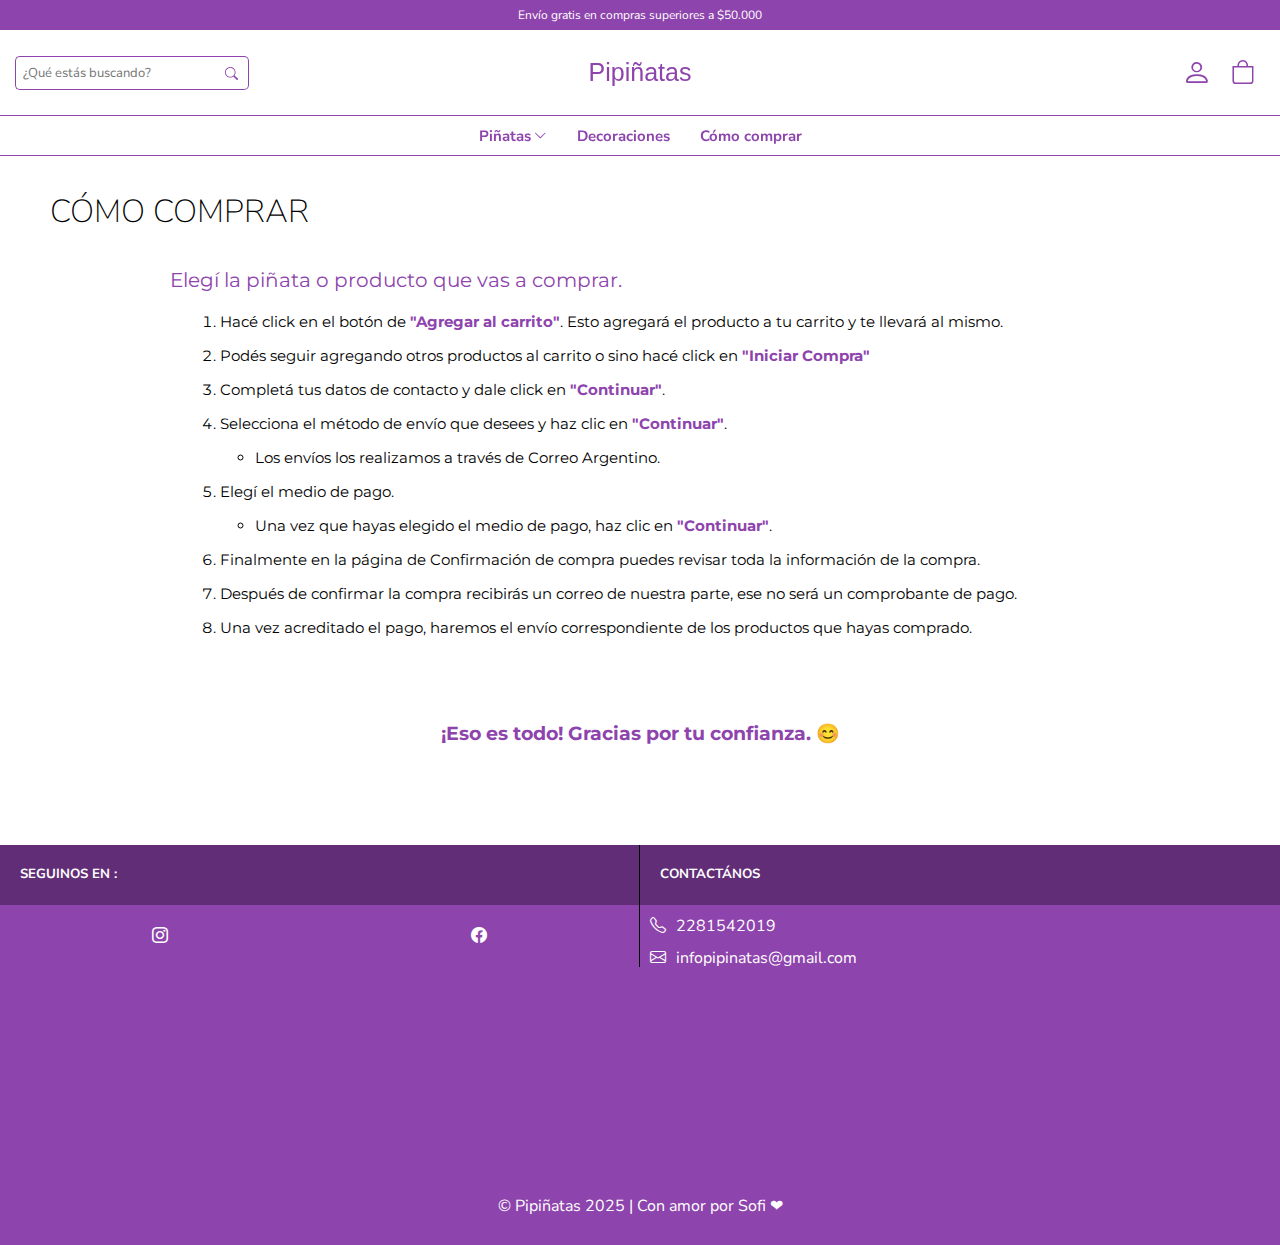
==== pages/como-comprar.html @ 694bd5c2 "primer commit base" ====
<!DOCTYPE html>
<html lang="en">

<head>
    <meta charset="UTF-8">
    <meta name="viewport" content="width=device-width, initial-scale=1.0">
    <title>Tienda Online de Pipiñatas - Cómo comprar</title>
    <link rel="stylesheet" href="../css/style.css?v=1.0">
    <link rel="shortcut icon" href="../assets/img/icono.jpg" type="image/x-icon">
    <link rel="stylesheet" href="https://cdn.jsdelivr.net/npm/bootstrap-icons@1.11.3/font/bootstrap-icons.min.css">
    <!---FUENTES-->
    <link rel="preconnect" href="https://fonts.googleapis.com">
    <link rel="preconnect" href="https://fonts.gstatic.com" crossorigin>
    <link
        href="https://fonts.googleapis.com/css2?family=Nunito+Sans:ital,opsz,wght@0,6..12,200..1000;1,6..12,200..1000&display=swap"
        rel="stylesheet">
    <link href="https://fonts.cdnfonts.com/css/valken" rel="stylesheet">
    <link rel="preconnect" href="https://fonts.googleapis.com">
    <link rel="preconnect" href="https://fonts.gstatic.com" crossorigin>
    <link
        href="https://fonts.googleapis.com/css2?family=Montserrat:ital,wght@0,100..900;1,100..900&family=Nunito+Sans:ital,opsz,wght@0,6..12,200..1000;1,6..12,200..1000&display=swap"
        rel="stylesheet">
</head>

<body>
    <div id="modalOverlay"></div>
    <div class="carritoCompras">
        <div class="modalHeader">
            <label>Carrito de compras</label>
            <i class="bi bi-x"></i>
        </div>
        <div class="carritoVacio text-center">
            <p>El carrito de compras está vacío 💔</p>
        </div>
    </div>
    <header class="header">
        <div class="toplabel text-center">Envío gratis en compras superiores a $50.000</div>
        <section>
            <div>
                <input type="text" name="search" id="search" placeholder="¿Qué estás buscando?">
                <button type="submit" class="btn search-input-submit" aria-label="Buscar">
                    <i class="bi bi-search"></i>
                </button>
            </div>
            <div class="logo"><a href="../index.html">Pipiñatas</a></div>
            <div>
                <ul>
                    <li><a href=""><i class="bi bi-person"></i></a></li>
                    <li><i class="bi bi-bag"></i></li>
                </ul>
            </div>
        </section>
        <nav class="navbar">
            <ul>
                <li><a href="../index.html" id="menuList">Piñatas<i class="bi bi-chevron-down"></i></a></li>
                <li><a href="./decoraciones.html">Decoraciones</a></li>
                <li><a href="">Cómo comprar</a></li>
            </ul>
        </nav>
        <div class="sublist">
            <ul>
                <li><a href="">MÁS VENDIDAS</a></li>
                <li><a href="">INFANTILES</a></li>
                <li><a href="">HALLOWEEN</a></li>
                <li><a href="">DEPORTES</a></li>
                <li><a href="">SUPERHÉROES</a></li>
                <li><a href="">ANIMALES</a></li>
                <li><a href="">MINIS</a></li>
            </ul>
        </div>
    </header>
    <main>
        <section class="main-content">
            <h1>Cómo comprar</h1>
            <div class="como-comprar">
                <p>Elegí la piñata o producto que vas a comprar.</p>
                <ol>
                    <li>Hacé click en el botón de <b>"Agregar al carrito"</b>. Esto agregará el producto a tu carrito y te
                        llevará al mismo.</li>
                    <li>Podés seguir agregando otros productos al carrito o sino hacé click en <b>"Iniciar Compra"</b></li>
                    <li>Completá tus datos de contacto y dale click en  <b>"Continuar"</b>.</li>
                    <li>Selecciona el método de envío que desees y haz clic en  <b>"Continuar"</b>.</li>
                    <ul>
                        <li>Los envíos los realizamos a través de Correo Argentino.</li>
                    </ul>
                    <li>Elegí el medio de pago.</li>
                    <ul>
                        <li>Una vez que hayas elegido el medio de pago, haz clic en <b>"Continuar"</b>.</li>
                    </ul>
                    <li>Finalmente en la página de Confirmación de compra puedes revisar toda la información de la
                        compra.</li>
                    <li>Después de confirmar la compra recibirás un correo de nuestra parte, ese no será un
                        comprobante de pago.</li>
                    <li>Una vez acreditado el pago, haremos el envío correspondiente de los productos que hayas
                        comprado.</li>

                </ol>
            </div>  
            <label class="mensajeSaludo">¡Eso es todo! Gracias por tu confianza. 😊</label> 
        </section>
       
    </main>
    <footer class="footer">
        <div class="info-nosotros">
            <div class="redes-sociales">
                <h5>SEGUINOS EN :</h5>
                <div class="redes-sociales-iconos">
                    <a href="https://www.instagram.com/_pipinatas/" target="_blank"><i class="bi bi-instagram"></i></a>
                    <a href="https://es-la.facebook.com/" target="_blank"><i class="bi bi-facebook"></i></a>
                </div>
            </div>
            <div class="contacto">
                <h5>CONTACTÁNOS</h5>
                <div>
                    <p><i class="bi bi-telephone"></i>2281542019</p>
                    <p><i class="bi bi-envelope"></i>infopipinatas@gmail.com</p>
                </div>
            </div>
        </div>
        <p class="copyright">© Pipiñatas 2025 | Con amor por Sofi ❤</p>
    </footer>
    <script src="../js/script.js?v=1.0"></script>
</body>

</html>
---- css/style.css ----
* {
    margin: 0;
    padding: 0;
    box-sizing: border-box;
}
:root {
    --main-gradient: linear-gradient(45deg, #F58529, #DD2A7B);
    --main-color: #8E44AD; 
}

body {
    font-family: "Montserrat", sans-serif;
}

h1 {
    font-family: "Nunito Sans", sans-serif;
    font-weight: 100;
    text-transform: uppercase;
    text-align: left;
    margin-bottom: 15px;
}

b {
    color: #8E44AD;
}

.text-center {
    text-align: center;
}

#modalOverlay {
    position: fixed;
    z-index: 100;
    top: 0;
    left: 0;
    width: 100%;
    z-index: 1500;
    opacity: 0;
    transition: 4s;
    height: 100%;
    background-color: rgba(0, 0, 0, 0.3);
    display: none;
    cursor: pointer;
}

.bi-bag {
    cursor: pointer;
}

.carritoCompras {
    display: flex;
    flex-direction: column;
    align-items: center;
    height: 100vh;
    background-color: white;
    border: 1px solid var(--main-color);
    position: fixed;
    right: -700px;
    transition: right 0.4s ease;
    width: 500px;
    top: 0;
    overflow-y: auto;
    z-index: 2000;

    .modalHeader {
        display: flex;
        padding: 15px;
        border-bottom: 1px solid grey;
        justify-content: center;
        align-items: center;
        width: 100%;
        text-transform: uppercase;
        cursor: pointer;
        font-size: 12px;
    }

    i {
        position: absolute;
        font-size: 25px;
        color: grey;
        right: 0;
        margin-right: 15px;
    }

    .carritoVacio {
        margin-top: 20px;
        width: 90%;
        padding: 10px;
        font-size: 13px;
        border: 1px solid var(--main-color);
        border-radius: 5px;
    }
}

.carritoCompras.visible {
    right: 0;
}

.bi-list {
    display: none;
    background-color: white;
    font-size: 27px;
    cursor: pointer;
    text-align: center;
    color: var(--main-color);
    margin-left: 15px;

}
header {
    display: flex;
    position: fixed;
    background-color: white;
    top: 0;
    align-items: center;
    height: 120px;
    transition: top .3s ease;
    width: 100%;
    height: max-content;
    flex-direction: column;
    border-bottom: 1px solid var(--main-color);

    .toplabel {
        text-align: center;
        padding: 7px;
        width: 100%;
        font-size: 12px;
        width: 100%;
        z-index: 1000;
        color: white;
        background-color: var(--main-color);
        font-family: "Nunito Sans", sans-serif;
    }

    section {
        display: flex;
        justify-content: space-between;
        align-items: center;
        width: 100%;
        padding-top: 15px;
        padding-bottom: 15px;


        div {
            flex: 1;
            text-align: center;

            input {
                font-size: 13px;
                margin-left: 15px;
                flex: 1;
                width: 200px;
                padding: 7px;
                font-family: "Nunito Sans", sans-serif;
                outline: none;
                border: 1px solid var(--main-color);
                border-radius: 5px 0 0 5px;
                border-right: none;
                color: #000;
                height: 34px;
            }

            button {
                color: var(--main-color);
                border: none;
                padding: 10px;
                position: absolute;
                height: 34px;
                margin-top: 0;
                border: 1px solid var(--main-color);
                border-left: none;
                border-radius: 0 5px 5px 0;
                background-color: white;
                cursor: pointer;
                font-size: 13px;

            }

            

        }

        div:first-child {
            text-align: left;
        }

        .logo {
            font-size: 25px;
            font-family: 'Valken', sans-serif;
            color: var(--main-color);
            text-align: center;
            flex: 0;

            a {
                text-decoration: none;
                color: inherit;
            }

        }

        ul {
            list-style: none;
            display: flex;
            align-items: center;
            justify-content: flex-end;
            margin-right: 15px;

            li {
                margin: 10px;
                color: var(--main-color);

                i {
                    font-size: 24px;
                }

                .bi-person {
                    font-size: 29px;
                }

                a {
                    text-decoration: none;
                    color: inherit;
                }
            }
        }
    }

    .navbar {
        display: flex;
        width: 100%;
        height: 40px;
        align-items: center;
        justify-content: center;
        text-align: center;
        border-top: 1px solid var(--main-color);

        ul {
            list-style: none;
            display: flex;
            color: var(--main-color);
            font-weight: bold;
            font-family: "Nunito Sans", sans-serif;

            li {
                margin: 10px;
                font-size: 15px;
                padding: 5px;

                .bi-chevron-down {
                    margin-left: 3px;
                    font-size: 13px;
                    font-weight: bold;
                }

            }

            a {
                text-decoration: none;
                color: inherit;
            }
        }
    }

    .sublist {
        display: flex;
        height: 0;
        overflow: hidden;
        opacity: 0;
        transition: opacity 0.9s ease, height 0.6s ease;
        justify-content: center;
        align-items: center;
        width: 100%;
        font-size: 13px;
        background-color: var(--main-color);

        ul {
            display: flex;
            color: white;
            list-style: none;

            a {
                text-decoration: none;
                color: inherit;
                margin: 15px;
                transition: .4s;
            }

            a:hover {
                font-size: 14px;
            }
        }
    }

    .sublist.visible {
        opacity: 1;
        height: 65px;
    }

}

.main-content {
    display: flex;
    flex-direction: column;
    margin-top: 140px;
    padding: 50px;
    width: 100%;
   
    .banner {
        display: flex;
        flex-direction: column;
        width: 100%;
        background-color:white;
        color: white;
        justify-content: center;
        align-items: center;
        border: 1px solid var(--main-color);
        height: 60vh;
        background-image: url('../assets/img/banner7.png'); 
        background-size: cover; 
        animation: scrollBackground 35s linear infinite;
        
        .banner-text{
            background-color: var(--main-color);
            font-weight: bold;
            text-align: center;
            padding: 10px;
            text-transform: none;
            border: 1px solid black;
            border-radius: 5px;
        }
        .cta-button {
            display: inline-block;
            margin-top: 15px;
            padding: 10px 20px;
            background-color: #000000; 
            color: white;
            text-decoration: none;
            border-radius: 5px;
            font-weight: bold;
            transition: .4s;
        }
        
        .cta-button:hover {
            background-color: var(--main-color);
        }
    }
    .productos-destacados {
        width: 100%;
        margin-top: 50px;
        border: 1px solid var(--main-color);
        padding: 20px;
        text-align: center; 
        flex-wrap: wrap; 

        h2 {
            font-size: 1.5rem;
            margin-bottom: 20px;
            color: var(--main-color); 
        }
        .producto {
            display: inline-block;
            width: 350px;
            margin: 15px; 
            border: 1px solid var(--main-color); 
            padding: 5px;
            border-radius: 10px;
            overflow: hidden; 
            padding-bottom: 5px;
        }


        .producto img {
            width: 100%;
            height: 100%;
            object-fit: cover; 
            border-bottom: 2px solid var(--main-color);
            
        }
        .producto h3 {
            font-size: 1.3rem;
            margin: 5px 0;
        }
        .producto p {
            font-size: 1.2rem;
            margin: 5px 0;
        }
        .btn {
            background-color: var(--main-color);
            color: white;
            border: none;
            border-radius: 5px;
            text-decoration: none;
            padding: 5px;
        }
        
    }
    
   
    .mensajeSaludo {
        margin-top: 50px;
        text-align: center;
        font-weight: bold;
        font-size: 19px;
        color: var(--main-color);
    }

    .como-comprar {
        display: flex;
        flex: 1;
        flex-direction: column;
        width: 80%;
        margin-left: 100px;
        padding: 20px;

        ol {
            margin-left: 40px;

            li {
                font-size: 15px;
                margin-left: 10px;
                margin-bottom: 15px;
            }
        }

        p {
            margin-bottom: 20px;
            font-size: 20px;
            color: var(--main-color);
        }

        ul li {
            margin-left: 45px;
        }

    }
   
}


.footer {
    display: flex;
    align-items: center;
    flex-direction: column;
    width: 100%;
    height: 400px;
    margin-top: 50px;
    background-color: var(--main-color);
    color: white;
    font-family: "Nunito Sans", sans-serif;

    .info-nosotros {
        display: flex;
        flex-wrap: wrap;
        justify-content: center;
        width: 100%;
        height: 50px;

        .redes-sociales {
            display: flex;
            flex-direction: column;
            width: 50%;
            height: max-content;

            h5 {
                background-color: #612d77;
                padding: 20px;
                height: 60px;
                border-right: 1px solid black;
                text-align: left;
            }

            div {
                width: 100%;
                display: flex;
                justify-content: center;
                align-items: center;

                a {
                    text-align: center;
                    padding: 20px;
                    color: white;
                    background-color: transparent;
                    width: 100%;
                   
                }
                a:nth-child(1):hover{
                    background: var(--main-gradient);

                }
                a:nth-child(2){
                    border-right: 1px solid black;
                }
                a:nth-child(2):hover {
                    background-color: #193c88;
                    
                }

            }

        }

        .contacto {
            height: 185px;
            width: 50%;

            h5 {
                background-color: #612d77;
                padding: 20px;
                text-align: left;
                height: 60px;
            }

            div {

                p {
                    margin: 10px;
                }
            }

            i {
                margin-right: 10px;
            }
        }
    }

    .copyright {
        margin-top: 300px;
        text-align: center;
    }
}

@keyframes scrollBackground {
    0% {
        background-position: 0% 50%;
    }
    100% {
        background-position: -100% 50%; 
    }
}
@media(max-width:700px) {
    header {
        .bi-list {
            display: block;
        }

        input {
            display: none;
        }

        .navbar{
            display: none;
        }
        .bi-list{
            display: flex;
        }
    }
   
    .redes-sociales-iconos {
        flex-direction: column;
    }

    .redes-sociales-iconos a {
        width: 100%;
    }

    footer {
        a:nth-child(1) {
            border-right: 1px solid black;
        }
    }
}
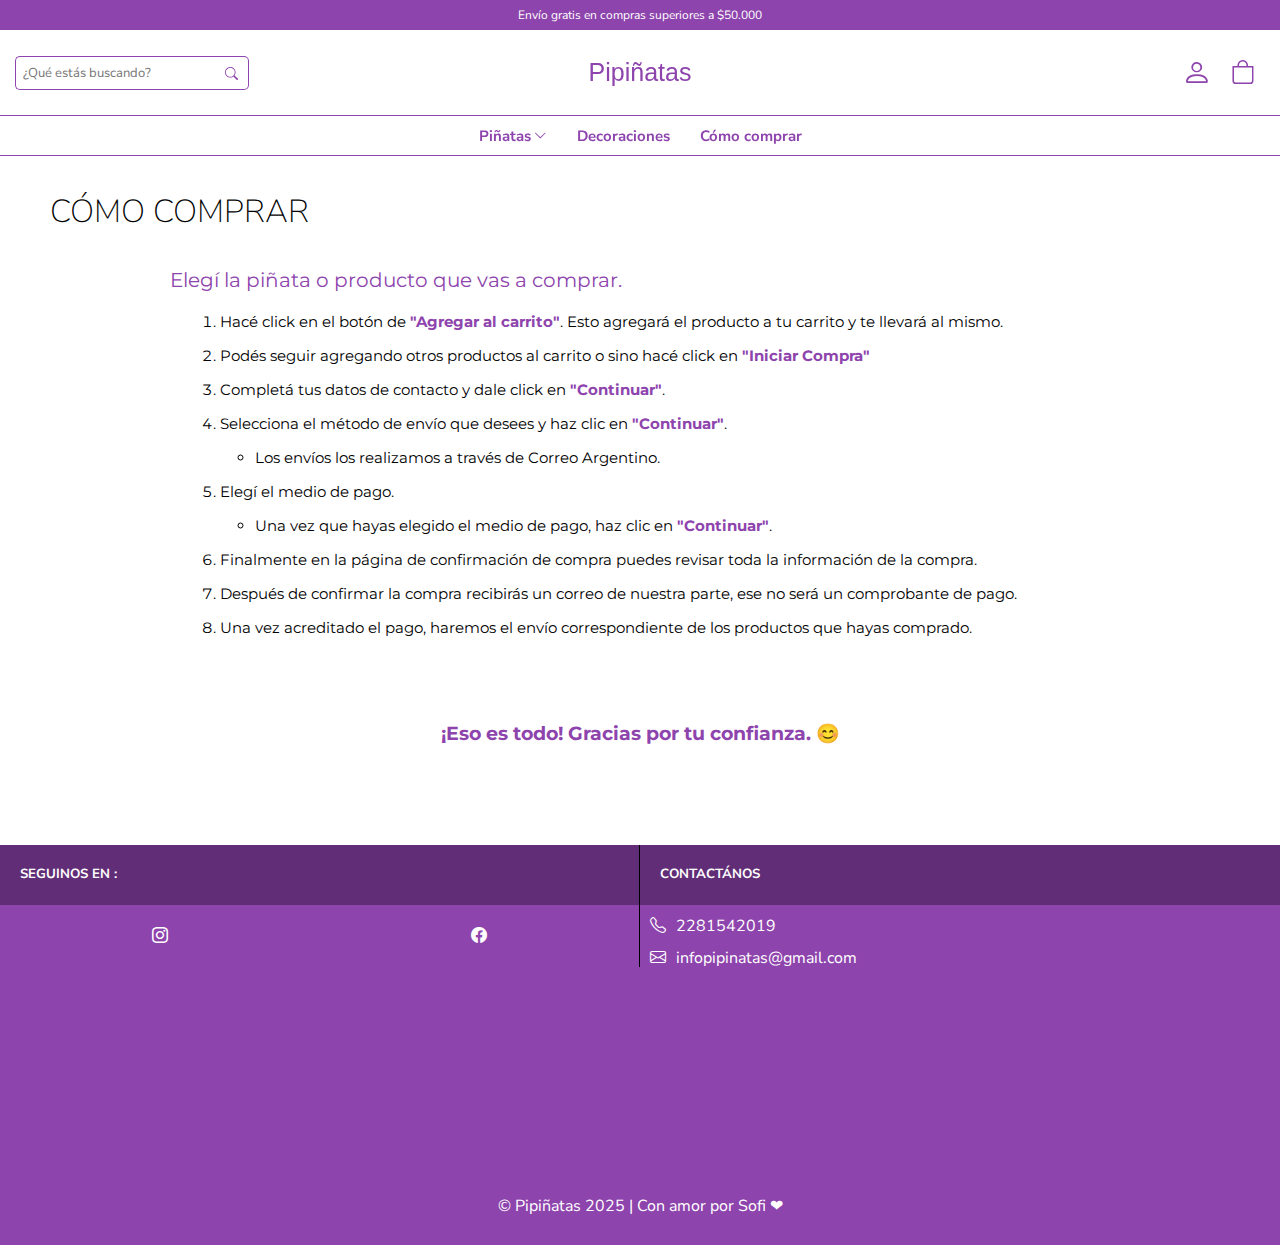
==== commit dee025cf: "agregando login" ====
--- a/pages/como-comprar.html
+++ b/pages/como-comprar.html
@@ -23,7 +23,6 @@
 </head>
 
 <body>
-    <div id="modalOverlay"></div>
     <div class="carritoCompras">
         <div class="modalHeader">
             <label>Carrito de compras</label>
@@ -41,25 +40,25 @@
                 <button type="submit" class="btn search-input-submit" aria-label="Buscar">
                     <i class="bi bi-search"></i>
                 </button>
+                <a><i class="bi bi-list"></i></a>
             </div>
             <div class="logo"><a href="../index.html">Pipiñatas</a></div>
             <div>
                 <ul>
-                    <li><a href=""><i class="bi bi-person"></i></a></li>
+                    <li><a href="./login.html"><i class="bi bi-person"></i></a></li>
                     <li><i class="bi bi-bag"></i></li>
                 </ul>
             </div>
         </section>
         <nav class="navbar">
             <ul>
-                <li><a href="../index.html" id="menuList">Piñatas<i class="bi bi-chevron-down"></i></a></li>
+                <li><a id="menuList">Piñatas<i class="bi bi-chevron-down"></i></a></li>
                 <li><a href="./decoraciones.html">Decoraciones</a></li>
-                <li><a href="">Cómo comprar</a></li>
+                <li><a href="#">Cómo comprar</a></li>
             </ul>
         </nav>
         <div class="sublist">
             <ul>
-                <li><a href="">MÁS VENDIDAS</a></li>
                 <li><a href="">INFANTILES</a></li>
                 <li><a href="">HALLOWEEN</a></li>
                 <li><a href="">DEPORTES</a></li>
@@ -68,6 +67,7 @@
                 <li><a href="">MINIS</a></li>
             </ul>
         </div>
+        <div id="modalOverlay"></div>
     </header>
     <main>
         <section class="main-content">
@@ -87,13 +87,12 @@
                     <ul>
                         <li>Una vez que hayas elegido el medio de pago, haz clic en <b>"Continuar"</b>.</li>
                     </ul>
-                    <li>Finalmente en la página de Confirmación de compra puedes revisar toda la información de la
+                    <li>Finalmente en la página de confirmación de compra puedes revisar toda la información de la
                         compra.</li>
                     <li>Después de confirmar la compra recibirás un correo de nuestra parte, ese no será un
                         comprobante de pago.</li>
                     <li>Una vez acreditado el pago, haremos el envío correspondiente de los productos que hayas
                         comprado.</li>
-
                 </ol>
             </div>  
             <label class="mensajeSaludo">¡Eso es todo! Gracias por tu confianza. 😊</label> 
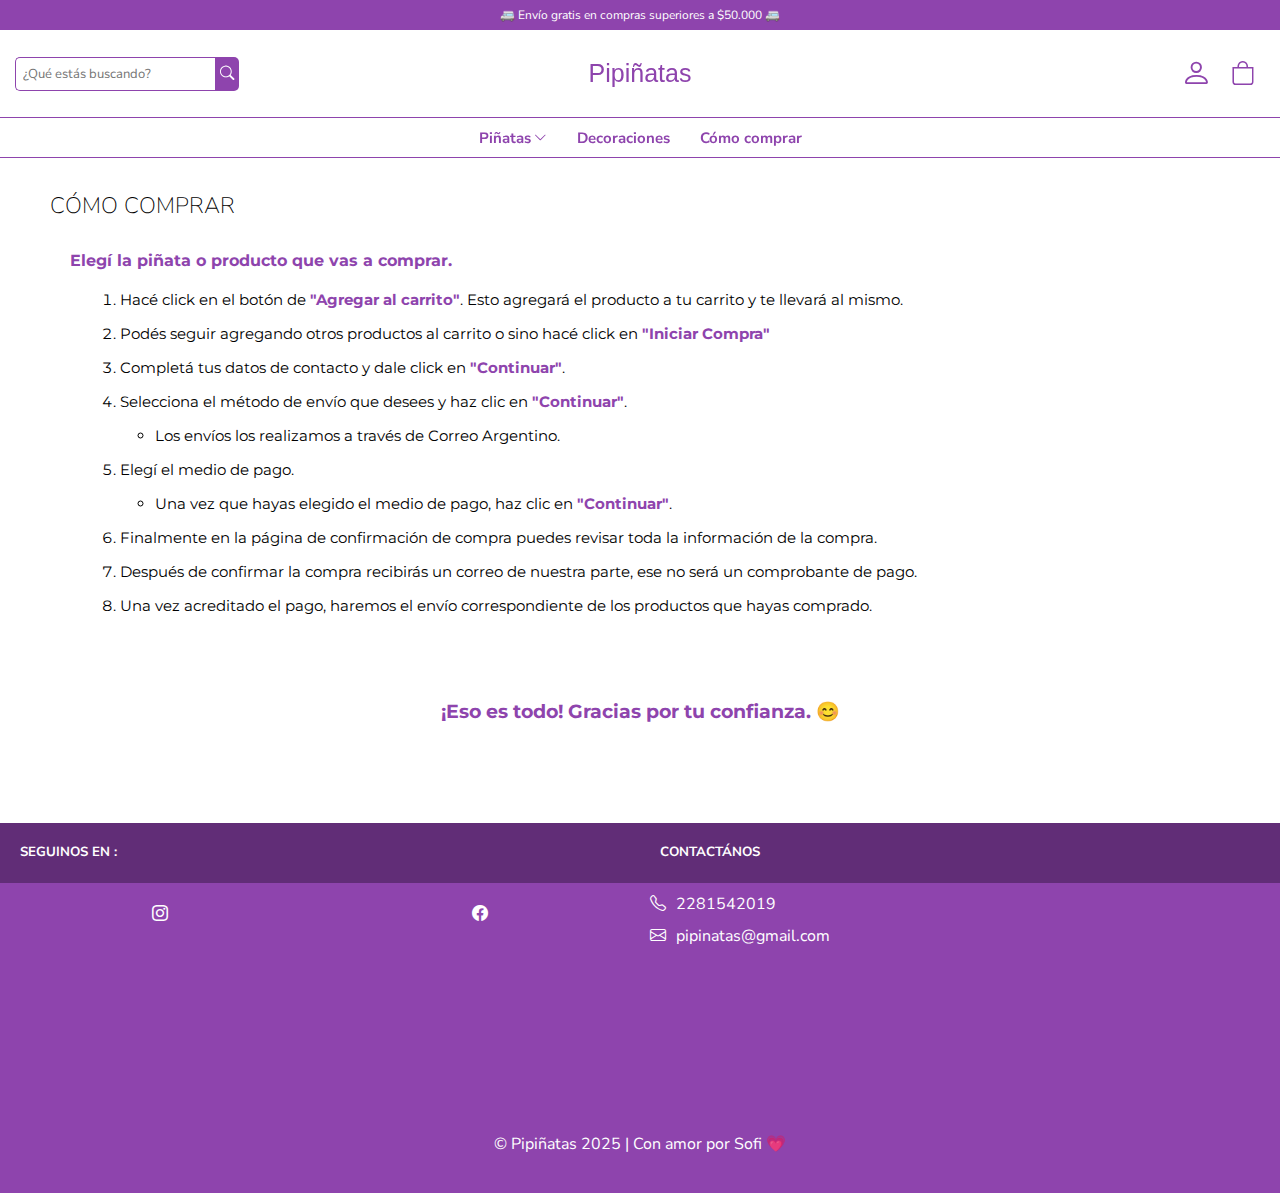
==== commit 64233265: "cambios responsive" ====
--- a/pages/como-comprar.html
+++ b/pages/como-comprar.html
@@ -4,7 +4,7 @@
 <head>
     <meta charset="UTF-8">
     <meta name="viewport" content="width=device-width, initial-scale=1.0">
-    <title>Tienda Online de Pipiñatas - Cómo comprar</title>
+    <title>Cómo comprar | Pipiñatas</title>
     <link rel="stylesheet" href="../css/style.css?v=1.0">
     <link rel="shortcut icon" href="../assets/img/icono.jpg" type="image/x-icon">
     <link rel="stylesheet" href="https://cdn.jsdelivr.net/npm/bootstrap-icons@1.11.3/font/bootstrap-icons.min.css">
@@ -28,12 +28,12 @@
             <label>Carrito de compras</label>
             <i class="bi bi-x"></i>
         </div>
-        <div class="carritoVacio text-center">
+        <div class="carritoContenido text-center">
             <p>El carrito de compras está vacío 💔</p>
         </div>
     </div>
     <header class="header">
-        <div class="toplabel text-center">Envío gratis en compras superiores a $50.000</div>
+        <div class="toplabel text-center">🚐 Envío gratis en compras superiores a $50.000 🚐</div>
         <section>
             <div>
                 <input type="text" name="search" id="search" placeholder="¿Qué estás buscando?">
@@ -112,12 +112,13 @@
                 <h5>CONTACTÁNOS</h5>
                 <div>
                     <p><i class="bi bi-telephone"></i>2281542019</p>
-                    <p><i class="bi bi-envelope"></i>infopipinatas@gmail.com</p>
+                    <p><i class="bi bi-envelope"></i>pipinatas@gmail.com</p>
                 </div>
             </div>
         </div>
-        <p class="copyright">© Pipiñatas 2025 | Con amor por Sofi ❤</p>
+        <p class="copyright">© Pipiñatas 2025 | Con amor por Sofi 💗</p>
     </footer>
+    <script src="../js/carrito.js?v=1.0"></script>
     <script src="../js/script.js?v=1.0"></script>
 </body>
 
--- a/css/style.css
+++ b/css/style.css
@@ -3,10 +3,19 @@
     padding: 0;
     box-sizing: border-box;
 }
+
+a {
+    text-decoration: none;
+}
+
 :root {
-    --main-gradient: linear-gradient(45deg, #F58529, #DD2A7B);
-    --main-color: #8E44AD; 
-}
+    --main-color: #8E44AD;
+}
+a, button, i, .modalHeader, div {
+    -webkit-tap-highlight-color: transparent; 
+}
+
+
 
 body {
     font-family: "Montserrat", sans-serif;
@@ -17,7 +26,14 @@
     font-weight: 100;
     text-transform: uppercase;
     text-align: left;
-    margin-bottom: 15px;
+    margin-bottom: 10px;
+    font-size:1.4rem;
+    
+    a
+{
+    text-decoration:none;
+    color:grey;
+}
 }
 
 b {
@@ -38,7 +54,7 @@
     opacity: 0;
     transition: 4s;
     height: 100%;
-    background-color: rgba(0, 0, 0, 0.3);
+    background-color: rgba(0, 0, 0, 0.5);
     display: none;
     cursor: pointer;
 }
@@ -61,51 +77,175 @@
     top: 0;
     overflow-y: auto;
     z-index: 2000;
-
-    .modalHeader {
-        display: flex;
-        padding: 15px;
-        border-bottom: 1px solid grey;
-        justify-content: center;
-        align-items: center;
-        width: 100%;
-        text-transform: uppercase;
-        cursor: pointer;
-        font-size: 12px;
-    }
-
-    i {
-        position: absolute;
-        font-size: 25px;
-        color: grey;
-        right: 0;
-        margin-right: 15px;
-    }
-
-    .carritoVacio {
-        margin-top: 20px;
-        width: 90%;
-        padding: 10px;
-        font-size: 13px;
-        border: 1px solid var(--main-color);
-        border-radius: 5px;
-    }
-}
-
+    .modalHeader
+
+{
+    display: flex;
+    padding: 15px;
+    border-bottom: 1px solid grey;
+    justify-content: center;
+    align-items: center;
+    width: 100%;
+    text-transform: uppercase;
+    cursor: pointer;
+    font-size: 12px;
+}
+
+i {
+    position: absolute;
+    font-size: 25px;
+    color: grey;
+    right: 0;
+    margin-right: 15px;
+}
+.carritoContenido {
+    margin-top: 20px;
+    width: 90%;
+    padding: 10px;
+    font-size: 13px;
+    border: 1px solid var(--main-color);
+    border-radius: 5px;
+
+
+    .productoCarrito
+{
+    display: flex;
+    justify-content: space-between;
+    align-items: center;
+    border: 1px solid var(--main-color);
+    border-radius: 5px;
+    width: 100%;
+    height: auto;
+    margin-top: 10px;
+    padding: 10px;
+    .bi-trash3
+
+{
+    font-size: 20px;
+    color: var(--main-color);
+    cursor: pointer;
+    margin-right: 40px;
+}
+}
+}
+
+}
+.btn-decrementar,.btn-incrementar {
+    width: 30px;
+    color: white;
+    background-color: var(--main-color);
+    cursor: pointer;
+    margin:5px;
+    text-align: center;
+    border: 1px solid var(--main-color);
+}
 .carritoCompras.visible {
     right: 0;
 }
 
+.navbar.visible {
+    left: 0;
+}
+.infoTop {
+    display: flex;
+    flex-direction: column; 
+    align-items: center;
+    text-align: center;
+    flex: 1; 
+}
+    .infoTop img {
+        width: 70px;
+        height: 70px;
+        object-fit: cover; 
+        margin-bottom: 10px;
+    }
+
+    .infoTop strong {
+        font-size: 14px;
+    }
+
+.infoBottom {
+    display: flex;
+    flex-direction: column; 
+    align-items: flex-start;
+    justify-content: space-between;
+    margin-left: 35px;
+    text-align: left;
+    flex: 2; 
+}
+
+    .infoBottom p {
+        margin: 2px 0;
+    }
+
+
+.notificacionProducto {
+    position: fixed;
+    flex-direction: column;
+    border: 1px solid var(--main-color);
+    top: 160px;
+    right: -220px;
+    width: 300px;
+    background-color: white;
+    color: var(--main-color);
+    padding: 10px 15px;
+    display: none;
+    align-items: center;
+    justify-content: center;
+    transition: right 0.4s ease;
+    z-index: 1000;
+}
+
+.notificacionProducto_info {
+    display: flex;
+    width: 100%;
+    justify-content: center;
+    align-items: center;
+    margin-bottom: 10px;
+    border-bottom: 1px solid var(--main-color);
+}
+
+.notificacionProducto img {
+    width: 45px;
+    margin-right: 10px;
+}
+
+.notificacionProducto span {
+    font-weight: bold;
+}
+
+.notificacionProducto.show {
+    display: flex; 
+    right: 20px; 
+}
+
+.notificacionProducto:hover {
+    display: flex;
+    right: 20px;
+}
+
+.botonCompra {
+    margin-top: 15px;
+    font-size:15px;
+    font-family: "Nunito Sans", sans-serif;
+    background-color: var(--main-color);
+    padding: 10px;
+    color: white;
+    cursor: pointer;
+    border:none;
+    border-radius:5px;
+}
+
+
 .bi-list {
     display: none;
-    background-color: white;
+    width: max-content;
     font-size: 27px;
     cursor: pointer;
-    text-align: center;
     color: var(--main-color);
     margin-left: 15px;
-
-}
+}
+
 header {
     display: flex;
     position: fixed;
@@ -118,182 +258,192 @@
     height: max-content;
     flex-direction: column;
     border-bottom: 1px solid var(--main-color);
-
-    .toplabel {
-        text-align: center;
-        padding: 7px;
-        width: 100%;
-        font-size: 12px;
-        width: 100%;
-        z-index: 1000;
-        color: white;
-        background-color: var(--main-color);
-        font-family: "Nunito Sans", sans-serif;
-    }
-
-    section {
-        display: flex;
-        justify-content: space-between;
-        align-items: center;
-        width: 100%;
-        padding-top: 15px;
-        padding-bottom: 15px;
-
-
-        div {
-            flex: 1;
-            text-align: center;
-
-            input {
-                font-size: 13px;
-                margin-left: 15px;
-                flex: 1;
-                width: 200px;
-                padding: 7px;
-                font-family: "Nunito Sans", sans-serif;
-                outline: none;
-                border: 1px solid var(--main-color);
-                border-radius: 5px 0 0 5px;
-                border-right: none;
-                color: #000;
-                height: 34px;
-            }
-
-            button {
-                color: var(--main-color);
-                border: none;
-                padding: 10px;
-                position: absolute;
-                height: 34px;
-                margin-top: 0;
-                border: 1px solid var(--main-color);
-                border-left: none;
-                border-radius: 0 5px 5px 0;
-                background-color: white;
-                cursor: pointer;
-                font-size: 13px;
-
-            }
-
-            
-
-        }
-
-        div:first-child {
-            text-align: left;
-        }
-
-        .logo {
-            font-size: 25px;
-            font-family: 'Valken', sans-serif;
-            color: var(--main-color);
-            text-align: center;
-            flex: 0;
-
-            a {
-                text-decoration: none;
-                color: inherit;
-            }
-
-        }
-
-        ul {
-            list-style: none;
-            display: flex;
-            align-items: center;
-            justify-content: flex-end;
-            margin-right: 15px;
-
-            li {
-                margin: 10px;
-                color: var(--main-color);
-
-                i {
-                    font-size: 24px;
-                }
-
-                .bi-person {
-                    font-size: 29px;
-                }
-
-                a {
-                    text-decoration: none;
-                    color: inherit;
-                }
-            }
-        }
-    }
-
-    .navbar {
-        display: flex;
-        width: 100%;
-        height: 40px;
-        align-items: center;
-        justify-content: center;
-        text-align: center;
-        border-top: 1px solid var(--main-color);
-
-        ul {
-            list-style: none;
-            display: flex;
-            color: var(--main-color);
-            font-weight: bold;
-            font-family: "Nunito Sans", sans-serif;
-
-            li {
-                margin: 10px;
-                font-size: 15px;
-                padding: 5px;
-
-                .bi-chevron-down {
-                    margin-left: 3px;
-                    font-size: 13px;
-                    font-weight: bold;
-                }
-
-            }
-
-            a {
-                text-decoration: none;
-                color: inherit;
-            }
-        }
-    }
-
-    .sublist {
-        display: flex;
-        height: 0;
-        overflow: hidden;
-        opacity: 0;
-        transition: opacity 0.9s ease, height 0.6s ease;
-        justify-content: center;
-        align-items: center;
-        width: 100%;
-        font-size: 13px;
-        background-color: var(--main-color);
-
-        ul {
-            display: flex;
-            color: white;
-            list-style: none;
-
-            a {
-                text-decoration: none;
-                color: inherit;
-                margin: 15px;
-                transition: .4s;
-            }
-
-            a:hover {
-                font-size: 14px;
-            }
-        }
-    }
-
-    .sublist.visible {
-        opacity: 1;
-        height: 65px;
-    }
+    .toplabel
+
+{
+    text-align: center;
+    padding: 7px;
+    width: 100%;
+    font-size: 12px;
+    width: 100%;
+    z-index: 1000;
+    color: white;
+    background-color: var(--main-color);
+    font-family: "Nunito Sans", sans-serif;
+}
+
+section {
+    display: flex;
+    justify-content: space-between;
+    align-items: center;
+    width: 100%;
+    padding-top: 15px;
+    padding-bottom: 15px;
+    div
+
+{
+    flex: 1;
+    text-align: center;
+    input
+
+{
+    font-size: 13px;
+    margin-left: 15px;
+    flex: 1;
+    width: 200px;
+    padding: 7px;
+    font-family: "Nunito Sans", sans-serif;
+    outline: none;
+    border: 1px solid var(--main-color);
+    border-radius: 5px 0 0 5px;
+    border-right: none;
+    color: #000;
+    height: 34px;
+}
+
+button {
+    color: var(--main-color);
+    border: none;
+    padding: 10px;
+    position: absolute;
+    height: 34px;
+    margin-top: 0;
+    border: 1px solid var(--main-color);
+    border-left: none;
+    border-radius: 0 5px 5px 0;
+    background-color: white;
+    cursor: pointer;
+    font-size: 13px;
+}
+
+}
+
+div:first-child {
+    text-align: left;
+}
+
+.logo {
+    font-size: 25px;
+    font-family: 'Valken', sans-serif;
+    color: var(--main-color);
+    text-align: center;
+    flex: 0;
+    a
+
+{
+    text-decoration: none;
+    color: inherit;
+}
+
+}
+
+ul {
+    list-style: none;
+    display: flex;
+    align-items: center;
+    justify-content: flex-end;
+    margin-right: 15px;
+    li
+
+{
+    margin: 10px;
+    color: var(--main-color);
+    i
+
+{
+    font-size: 24px;
+}
+
+.bi-person, .bi-person-check {
+    font-size: 30px;
+}
+
+a {
+    text-decoration: none;
+    color: inherit;
+}
+
+}
+}
+}
+
+.navbar {
+    display: flex;
+    width: 100%;
+    height: 40px;
+    align-items: center;
+    justify-content: center;
+    text-align: center;
+    border-top: 1px solid var(--main-color);
+    ul
+
+{
+    list-style: none;
+    display: flex;
+    color: var(--main-color);
+    font-weight: bold;
+    font-family: "Nunito Sans", sans-serif;
+    li
+
+{
+    margin: 10px;
+    font-size: 15px;
+    padding: 5px;
+    .bi-chevron-down
+
+{
+    margin-left: 3px;
+    font-size: 13px;
+    font-weight: bold;
+}
+
+}
+
+a {
+    text-decoration: none;
+    color: inherit;
+}
+
+}
+}
+
+.sublist {
+    display: flex;
+    height: 0;
+    overflow: hidden;
+    opacity: 0;
+    transition: opacity 0.9s ease, height 0.6s ease;
+    justify-content: center;
+    align-items: center;
+    width: 100%;
+    font-size: 13px;
+    background-color: var(--main-color);
+    ul
+
+{
+    display: flex;
+    color: white;
+    list-style: none;
+    a
+
+{
+    text-decoration: none;
+    color: inherit;
+    margin: 15px;
+    transition: .4s;
+}
+
+a:hover {
+    font-size: 14px;
+}
+
+}
+}
+
+.sublist.visible {
+    opacity: 1;
+    height: 65px;
+}
 
 }
 
@@ -303,268 +453,821 @@
     margin-top: 140px;
     padding: 50px;
     width: 100%;
-   
-    .banner {
+    .banner
+
+{
+    display: flex;
+    flex-direction: column;
+    width: 100%;
+    background-color: white;
+    color: white;
+    justify-content: center;
+    align-items: center;
+    height: 60vh;
+    margin-bottom: 70px;
+    background-image: url('../assets/img/banner.png');
+    background-size: cover;
+    animation: scrollBackground 35s linear infinite;
+    .banner-text
+
+{
+    background-color: var(--main-color);
+    font-weight: bold;
+    text-align: center;
+    padding: 10px;
+    text-transform: none;
+    border: 1px solid black;
+    border-radius: 5px;
+}
+
+.cta-button {
+    display: inline-block;
+    margin-top: 15px;
+    padding: 10px 20px;
+    background-color: #000000;
+    color: white;
+    text-decoration: none;
+    border-radius: 5px;
+    font-weight: bold;
+    transition: .4s;
+}
+
+    .cta-button:hover {
+        background-color: var(--main-color);
+    }
+
+}
+
+.productos-destacados {
+    width: 100%;
+    display: flex;
+    flex-direction: column;
+    justify-content: center;
+    margin-top: 50px;
+    align-items: center;
+    border: 1px solid var(--main-color);
+    padding: 20px;
+    text-align: center;
+    flex-wrap: wrap;
+    h2
+
+{
+    font-size: 1.5rem;
+    margin-bottom: 45px;
+    color: var(--main-color);
+}
+
+.productos-container {
+    display: flex;
+    width: 100%;
+    flex-wrap: wrap;
+    justify-content: center;
+    align-items: flex-start;
+    gap: 20px;
+
+}
+
+.producto {
+    display: inline-block;
+    width: 320px;
+    height: 440px;
+    margin: 15px;
+    border: none;
+    border: 1px solid var(--main-color);
+    overflow: hidden;
+    padding: 5px;
+    box-sizing: border-box;
+    img
+
+{
+    width: 100%;
+    height: 320px;
+    object-fit: cover;
+    border-bottom: 2px solid var(--main-color);
+    cursor: pointer;
+}
+
+.info {
+    padding: 10px;
+    display: flex;
+    flex-direction: column;
+    align-items: center;
+    h3
+
+{
+    font-size: 1.3rem;
+}
+
+p {
+    font-size: 1.2rem;
+    margin-bottom: 5px;
+    margin-top: 5px;
+}
+}
+}
+.producto:hover {
+    border: 2px solid var(--main-color);
+}
+#verMas {
+    margin-top: 45px;
+    display: block;
+    width: max-content;
+    padding: 10px;
+    background-color: var(--main-color);
+    color: white;
+    border: none;
+    border-radius: 5px;
+    cursor: pointer;
+}
+}
+
+.mostrarModalProducto {
+    display: none;
+    justify-content: center;
+    position: fixed;
+    background-color: white;
+    border: 2px solid var(--main-color);
+    width: 45vw;
+    height: 60vh;
+    top: 50%;
+    left: 50%;
+    transform: translate(-50%, -50%);
+    z-index: 1000;
+    overflow: hidden;
+
+    div:first-child
+
+{
+    width: 60%;
+    border: 1px solid var(--main-color);
+}
+div:nth-child(2) {
+    width: 40%;
+    border: 1px solid var(--main-color);
+}
+
+
+.info-producto {
+    display:flex;
+    gap:10px;
+    flex-direction:column;
+
+    .header-producto
+{
+    display: flex;
+    width: 100%;
+    justify-content: center;
+    align-items: center;
+    border: none;
+    border-bottom: 2px solid var(--main-color);
+    i
+
+{
+    position: absolute;
+    font-size: 25px;
+    cursor: pointer;
+    color: var(--main-color);
+    right: 0;
+    margin-right: 15px;
+}
+}
+    h3
+
+{
+    font-size: 1.3rem;
+    padding:15px 0 15px 0;
+    color: var(--main-color);
+    
+}
+p {
+    margin:15px 0 15px 0;
+    font-size:1.1rem;
+}
+.btn {
+    display: flex;
+    width: 100%;
+    align-items: center;
+    justify-content: center;
+  }
+
+}
+
+img {
+    width: 100%;
+    height: 100%;
+    object-fit: cover;
+}
+.input-cantidad {
+    display: flex;
+    border:none;
+    width:100%;
+    justify-content:space-between;
+    align-items: center;
+    
+    div
+{
+    display:flex;
+    border: none;
+    width: 50%;
+    height:100%;
+    gap: 15px;
+    border-top: 2px solid var(--main-color);
+    border-bottom: 2px solid var(--main-color);
+
+    button
+{
+    width: 80px;
+    padding: 15px;
+    background-color: white;
+    color: var(--main-color);
+    cursor: pointer;
+    text-align: center;
+    border: none;
+    border-left: 2px solid var(--main-color);
+    border-right: 2px solid var(--main-color);
+}
+button:first-child {
+    border-left:none;
+}
+}
+}
+input[type="number"] {
+    width: 50px;
+    height:40px;
+    text-align: center;
+    padding-left:15px;
+    font-size: .9rem;
+    outline:none;
+    border:none;
+}
+}
+.mensajeSaludo {
+    margin-top: 50px;
+    text-align: center;
+    font-weight: bold;
+    font-size: 19px;
+    color: var(--main-color);
+}
+
+.como-comprar {
+    display: flex;
+    flex-direction: column;
+    width: 100%;
+    padding: 20px;
+    ol
+
+{
+    margin-left: 40px;
+    li
+
+{
+    font-size: 15px;
+    margin-left: 10px;
+    margin-bottom: 15px;
+}
+
+}
+
+p {
+    margin-bottom: 20px;
+    font-size: 16px;
+    font-weight: bold;
+    color: var(--main-color);
+}
+
+ul li {
+    margin-left: 45px;
+}
+
+}
+
+.form-container {
+    width: 100%;
+    padding: 10px;
+    font-family: 'Nunito Sans', sans-serif;
+    text-transform: uppercase;
+    font-weight: 100;
+    display: flex;
+    align-items: flex-start;
+    gap: 10px;
+    .form-group
+
+{
+    display: flex;
+    flex-direction: column;
+    gap: 10px;
+    label
+
+{
+    margin-top: 20px;
+    font-size: 12px;
+    font-weight: bold;
+    color: var(--main-color);
+    margin-bottom: 5px;
+}
+
+input {
+    font-family: 'Nunito Sans';
+    outline: none;
+    border: 1px solid var(--main-color);
+    border-radius: 5px;
+    width: 100%;
+    padding: 10px;
+}
+
+a {
+    margin-top: 0;
+    font-size: 12px;
+    font-weight: bold;
+    color: var(--main-color);
+    text-decoration: none;
+    align-self: flex-end
+}
+
+.input-container {
+    display: flex;
+    width: 100%;
+    align-items: center;
+    .show-password-btn
+
+{
+    margin-left: -30px;
+    margin-bottom: 6px;
+    cursor: pointer;
+    font-size: 18px;
+    color: var(--main-color);
+    text-decoration: none;
+}
+}
+}
+
+button {
+    width: 45vw;
+    background-color: var(--main-color);
+    color: white;
+    border: none;
+    margin-top: 25px;
+    font-size: 12px;
+    border-radius: 5px;
+    text-transform: uppercase;
+    font-family: 'Nunito', sans-serif;
+    height: 40px;
+    cursor: pointer;
+}
+
+.form-question {
+    display: flex;
+    margin-top: 25px;
+    align-items: center;
+    justify-content: center;
+    gap: 5px;
+    width: 100%;
+    p
+
+{
+    font-size: 15px;
+    font-weight: 300;
+    text-transform: none;
+}
+
+a {
+    font-size: 14px;
+    font-weight: bold;
+    color: var(--main-color);
+    text-decoration: none;
+    text-transform: none;
+    transition: .4s;
+}
+
+    a :hover {
+        color: #000;
+    }
+
+}
+}
+}
+
+.feed-back, .enviar-ideas {
+    width: 100%;
+    margin-top: 150px;
+    background-color: var(--main-color);
+    height: 450px;
+    display: flex;
+    flex-direction: column;
+    justify-content: center;
+    align-items: center;
+    color: white;
+    margin-bottom: 100px;
+}
+.enviar-ideas {
+    background-color: white;
+    color: var(--main-color);
+
+    .input-ideas
+{
+    width:45vw;
+    height:400px;
+    font-family:'Kanit',sans-serif;
+    outline:none;
+    border:1px solid var(--main-color);
+    padding-left:5px;
+    margin-top:50px;
+    text-align:start;
+}
+}
+.feed-back-container {
+    display: flex;
+    flex-wrap:wrap;
+    width:85%;
+    margin-top:50px;
+    justify-content: space-around;
+    align-items: center;
+}
+span {
+    font-family: "Kanit", serif;
+    color: var(--main-color);
+    font-weight:400;
+}
+.feed-back-comments {
+    display:flex;
+    flex-direction:column;
+    flex-wrap: wrap;
+    border: 1px solid white;
+    width:30%;
+    height: 250px;
+    gap:10px;
+    align-items:center;
+    justify-content:center;
+
+    i{
+    font-size:45px;
+}
+.bi-star-fill, .bi-star-half {
+    color:gold;
+}
+.bi-star-fill, .bi-star-half, .bi-star {
+    font-size: 20px;
+}
+}
+    .footer {
+        display: flex;
+        align-items: center;
+        flex-direction: column;
+        width: 100%;
+        height: 370px;
+        margin-top: 50px;
+        background-color: var(--main-color);
+        color: white;
+        font-family: "Nunito Sans", sans-serif;
+        .info-nosotros
+
+{
+    display: flex;
+    flex-wrap: wrap;
+    justify-content: center;
+    width: 100%;
+    height: 50px;
+    .redes-sociales
+
+{
+    display: flex;
+    flex-direction: column;
+    width: 50%;
+    height: max-content;
+    h5
+
+{
+    background-color: #612d77;
+    padding: 20px;
+    height: 60px;
+    text-align: left;
+}
+
+div {
+    width: 100%;
+    display: flex;
+    justify-content: center;
+    align-items: center;
+    a
+
+{
+    text-align: center;
+    padding: 20px;
+    color: white;
+    background-color: transparent;
+    width: 100%;
+}
+
+}
+}
+
+.contacto {
+    height: 185px;
+    width: 50%;
+    h5
+
+{
+    background-color: #612d77;
+    padding: 20px;
+    text-align: left;
+    height: 60px;
+}
+
+div {
+    p
+
+{
+    margin: 10px;
+}
+
+}
+
+i {
+    margin-right: 10px;
+}
+
+}
+}
+
+.copyright {
+    margin-top: 260px;
+    text-align: center;
+}
+
+}
+.btn-logout {
+    width: max-content;
+    background-color: var(--main-color);
+    color: white;
+    border: none;
+    padding: 15px;
+    margin-top:20px;
+    border-radius: 5px;
+    cursor:pointer;
+    transition: .8s;
+}
+    .btn-logout:hover {
+        background-color:red;
+    }
+    .pedidos-container {
         display: flex;
         flex-direction: column;
-        width: 100%;
-        background-color:white;
-        color: white;
-        justify-content: center;
-        align-items: center;
-        border: 1px solid var(--main-color);
-        height: 60vh;
-        background-image: url('../assets/img/banner7.png'); 
-        background-size: cover; 
-        animation: scrollBackground 35s linear infinite;
-        
-        .banner-text{
-            background-color: var(--main-color);
-            font-weight: bold;
-            text-align: center;
-            padding: 10px;
-            text-transform: none;
-            border: 1px solid black;
-            border-radius: 5px;
-        }
-        .cta-button {
-            display: inline-block;
-            margin-top: 15px;
-            padding: 10px 20px;
-            background-color: #000000; 
-            color: white;
-            text-decoration: none;
-            border-radius: 5px;
-            font-weight: bold;
-            transition: .4s;
-        }
-        
-        .cta-button:hover {
-            background-color: var(--main-color);
-        }
-    }
-    .productos-destacados {
-        width: 100%;
+        width: 70vw;
         margin-top: 50px;
         border: 1px solid var(--main-color);
-        padding: 20px;
-        text-align: center; 
-        flex-wrap: wrap; 
-
-        h2 {
-            font-size: 1.5rem;
-            margin-bottom: 20px;
-            color: var(--main-color); 
-        }
-        .producto {
-            display: inline-block;
-            width: 350px;
-            margin: 15px; 
-            border: 1px solid var(--main-color); 
-            padding: 5px;
-            border-radius: 10px;
-            overflow: hidden; 
-            padding-bottom: 5px;
-        }
-
-
-        .producto img {
-            width: 100%;
-            height: 100%;
-            object-fit: cover; 
-            border-bottom: 2px solid var(--main-color);
-            
-        }
-        .producto h3 {
-            font-size: 1.3rem;
-            margin: 5px 0;
-        }
-        .producto p {
-            font-size: 1.2rem;
-            margin: 5px 0;
-        }
-        .btn {
-            background-color: var(--main-color);
-            color: white;
-            border: none;
-            border-radius: 5px;
-            text-decoration: none;
-            padding: 5px;
-        }
-        
-    }
-    
-   
-    .mensajeSaludo {
-        margin-top: 50px;
-        text-align: center;
-        font-weight: bold;
-        font-size: 19px;
-        color: var(--main-color);
-    }
-
-    .como-comprar {
-        display: flex;
-        flex: 1;
-        flex-direction: column;
-        width: 80%;
-        margin-left: 100px;
-        padding: 20px;
-
-        ol {
-            margin-left: 40px;
-
-            li {
-                font-size: 15px;
-                margin-left: 10px;
-                margin-bottom: 15px;
-            }
-        }
-
-        p {
-            margin-bottom: 20px;
-            font-size: 20px;
-            color: var(--main-color);
-        }
-
-        ul li {
-            margin-left: 45px;
-        }
-
-    }
-   
-}
-
-
-.footer {
-    display: flex;
-    align-items: center;
-    flex-direction: column;
-    width: 100%;
-    height: 400px;
-    margin-top: 50px;
+        height: 500px;
+        h2
+{
+    margin:20px;
+    text-decoration:underline;
+    color:var(--main-color);
+    margin-bottom:5px;
+}
+p {
+    margin:20px;
+}
+}
+.strong {
+    color: var(--main-color);
+}
+.btn {
     background-color: var(--main-color);
     color: white;
-    font-family: "Nunito Sans", sans-serif;
-
-    .info-nosotros {
-        display: flex;
-        flex-wrap: wrap;
-        justify-content: center;
-        width: 100%;
-        height: 50px;
-
-        .redes-sociales {
-            display: flex;
-            flex-direction: column;
-            width: 50%;
-            height: max-content;
-
-            h5 {
-                background-color: #612d77;
-                padding: 20px;
-                height: 60px;
-                border-right: 1px solid black;
-                text-align: left;
-            }
-
-            div {
-                width: 100%;
-                display: flex;
-                justify-content: center;
-                align-items: center;
-
-                a {
-                    text-align: center;
-                    padding: 20px;
-                    color: white;
-                    background-color: transparent;
-                    width: 100%;
-                   
-                }
-                a:nth-child(1):hover{
-                    background: var(--main-gradient);
-
-                }
-                a:nth-child(2){
-                    border-right: 1px solid black;
-                }
-                a:nth-child(2):hover {
-                    background-color: #193c88;
-                    
-                }
-
-            }
-
-        }
-
-        .contacto {
-            height: 185px;
-            width: 50%;
-
-            h5 {
-                background-color: #612d77;
-                padding: 20px;
-                text-align: left;
-                height: 60px;
-            }
-
-            div {
-
-                p {
-                    margin: 10px;
-                }
-            }
-
-            i {
-                margin-right: 10px;
-            }
-        }
-    }
-
-    .copyright {
-        margin-top: 300px;
-        text-align: center;
-    }
-}
+    font-size: .9rem;
+    width: max-content;
+    border: none;
+    text-decoration: none;
+    padding: 5px;
+    cursor: pointer;
+    text-align:center;
+}
+.producto-detalle-container {
+    width: 100%;
+    display: flex;
+    margin-top: 20px;
+    justify-content: center;
+    gap:50px;
+    flex-wrap:wrap;
+    border: 1px solid var(--main-color);
+    align-items: center;
+}
+.producto-detalle-img {
+    width: 500px;
+    height: 600px;
+    margin:15px;
+    img
+{
+    width:100%;
+    height:100%;
+    object-fit:cover;
+}
+}
+.producto-detalle-info {
+    width: 40vw;
+    height:600px;
+    padding:20px;
+    border: 1px solid var(--main-color);
+    h2
+{
+    color:var(--main-color);
+    margin-bottom:10px;
+    text-decoration:underline;
+    text-transform:uppercase;
+}
+input[type="number"] {
+    width: 200px;
+    padding: 5px;
+    margin-top: 5px;
+    font-size: 1rem;
+    border-radius: 5px;
+    border: 1px solid #ccc;
+    outline: none;
+}
+input[type="number"]:focus {
+        border-color: var(--main-color);
+}
+.cantidad-container {
+    display:flex;
+    flex-direction:column;
+    margin-bottom:20px;
+}
+label, .forma-pago {
+    text-transform: uppercase;
+    font-size: 13px;
+    font-weight: bold;
+    color: var(--main-color);
+    margin-bottom: 5px;
+}
+p {
+    text-align:justify;
+    font-family: 'Kanit';
+    font-weight:300;
+}
+span {
+    font-size: 1.6rem;
+    font-family: 'Kanit', sans-serif;
+    font-weight: bold;
+}
+.hecha-por {
+    right: 0;
+    bottom: 0;
+    font-size: 15px;
+    color: var(--main-color);
+    font-weight:300;
+}
+div {
+    margin-bottom:10px;
+}
+}
+.categoria {
+    color:black;
+}
+.descripcion {
+    text-align: justify;
+    font-size: 1rem;
+    line-height: 1.6;
+    margin-top: 20px;
+}
+
+
 
 @keyframes scrollBackground {
     0% {
         background-position: 0% 50%;
     }
+
     100% {
-        background-position: -100% 50%; 
-    }
-}
+        background-position: -100% 50%;
+    }
+}
+
+@media(max-width:750px) {
+    .mostrarModalProducto{
+        width: 60%;
+    }
+}
+
 @media(max-width:700px) {
     header {
-        .bi-list {
-            display: block;
-        }
-
-        input {
-            display: none;
-        }
-
-        .navbar{
-            display: none;
-        }
-        .bi-list{
-            display: flex;
-        }
-    }
-   
-    .redes-sociales-iconos {
-        flex-direction: column;
-    }
+        input
+
+{
+    display: none;
+}
+
+.search-input-submit {
+    display: none;
+}
+.mostrarModalProducto{
+    width: 80%;
+}
+.navbar {
+    display: flex;
+    flex-direction: column;
+    justify-content: flex-start;
+    background-color: white;
+    left: -700px;
+    ;
+    position: fixed;
+    width: 300px;
+    height: 100vh;
+    border-right: 1px solid var(--main-color);
+    transition: left 0.4s ease;
+    padding-top: 20px;
+    z-index: 3000;
+    ul
+
+{
+    display: block;
+    width: 80%;
+    margin-top: 100px;
+    li
+
+{
+    text-align: start;
+    margin-bottom: 30px;
+    font-size: 17px;
+    .sublist-responsive
+
+{
+    display: none;
+    position: relative;
+    left: 0;
+    margin-top: 40px;
+    margin-bottom: 0;
+    width: 100%;
+    background-color: white;
+}
+
+.sublist-responsive.visible {
+    display: block;
+}
+
+.sublist-responsive li a {
+    font-size: 14px;
+}
+
+}
+}
+}
+
+.bi-list {
+    display: block;
+}
+
+.sublist {
+    display: none;
+}
+
+}
+
+.redes-sociales-iconos {
+    flex-direction: column;
+}
 
     .redes-sociales-iconos a {
         width: 100%;
     }
 
-    footer {
-        a:nth-child(1) {
-            border-right: 1px solid black;
+.form-container {
+    width: 100%;
+    form
+
+{
+    width: 100%;
+    .form-group
+
+{
+    width: 100%;
+    button
+
+{
+    align-self: center;
+}
+
+}
+}
+}
+}
+
+@media(max-width:520px) {
+    .carritoCompras {
+        width: 100%;
+        height: 100%;
+    }
+    .main-content{
+        padding: 30px;
+    }
+    .main-content.home{
+        width: 100vw;
+        margin-top: 119px;
+        padding: 0;
+        .banner{
+            height: 70vh;
+            margin-bottom: 0px;
         }
     }
-}+    .feed-back-container{
+        height: max-content;
+    }
+}
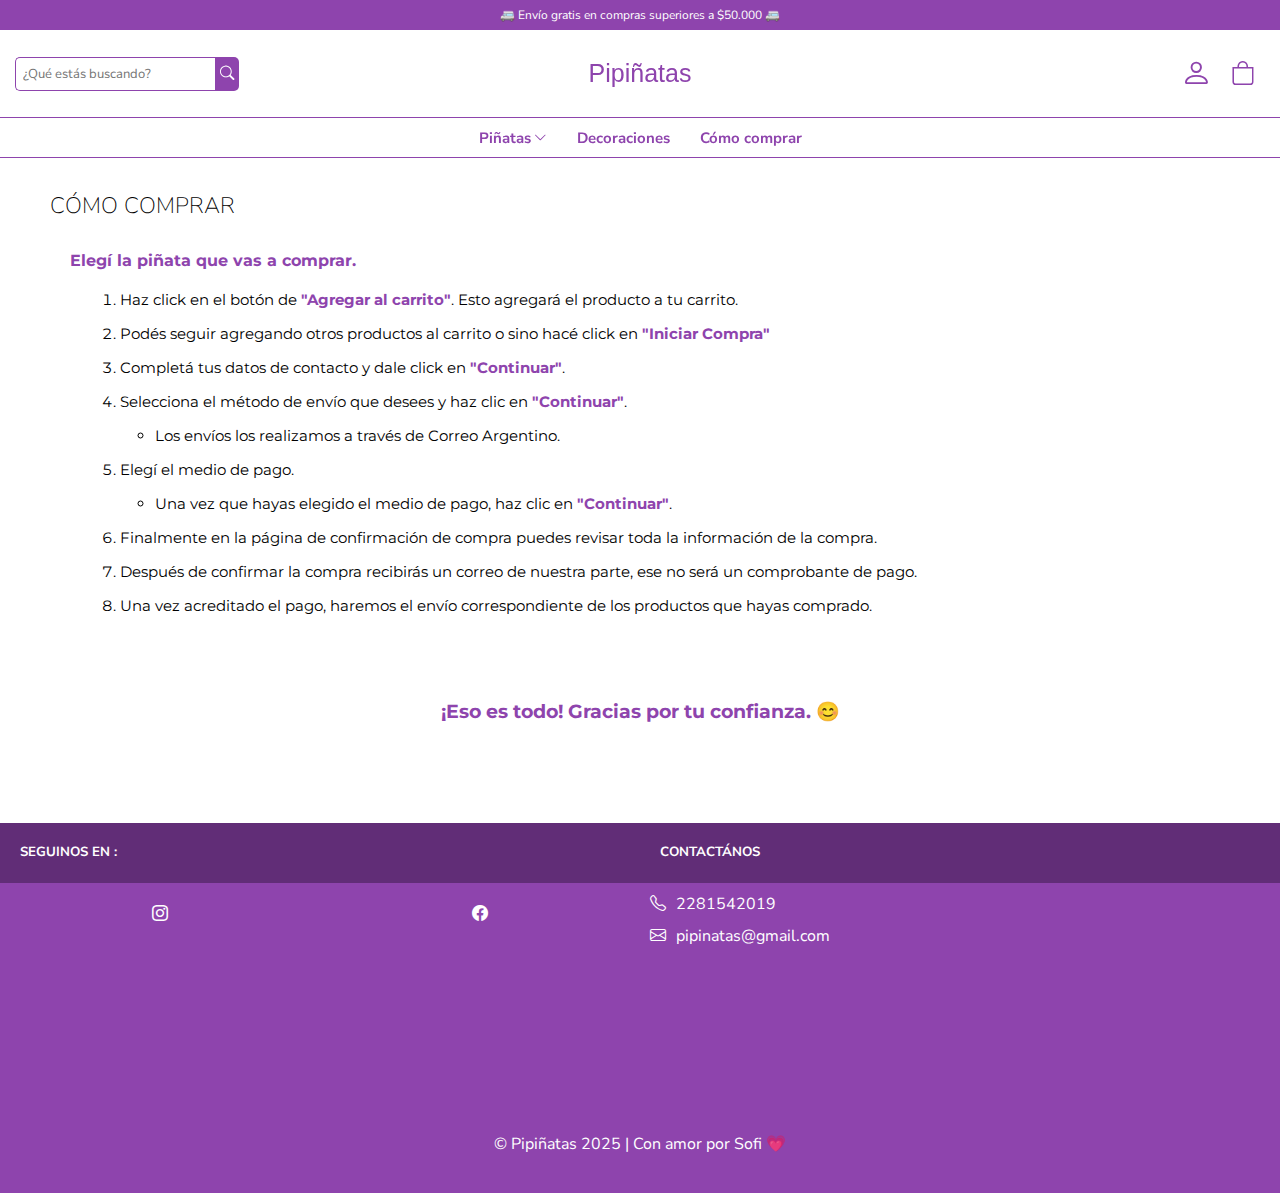
==== commit 93e660a0: "agregando cambios responsive" ====
--- a/pages/como-comprar.html
+++ b/pages/como-comprar.html
@@ -73,10 +73,9 @@
         <section class="main-content">
             <h1>Cómo comprar</h1>
             <div class="como-comprar">
-                <p>Elegí la piñata o producto que vas a comprar.</p>
+                <p>Elegí la piñata que vas a comprar.</p>
                 <ol>
-                    <li>Hacé click en el botón de <b>"Agregar al carrito"</b>. Esto agregará el producto a tu carrito y te
-                        llevará al mismo.</li>
+                    <li>Haz click en el botón de <b>"Agregar al carrito"</b>. Esto agregará el producto a tu carrito.</li>
                     <li>Podés seguir agregando otros productos al carrito o sino hacé click en <b>"Iniciar Compra"</b></li>
                     <li>Completá tus datos de contacto y dale click en  <b>"Continuar"</b>.</li>
                     <li>Selecciona el método de envío que desees y haz clic en  <b>"Continuar"</b>.</li>
--- a/css/style.css
+++ b/css/style.css
@@ -199,6 +199,7 @@
 .notificacionProducto_info {
     display: flex;
     width: 100%;
+    font-family: 'Kanit',sans-serif;
     justify-content: center;
     align-items: center;
     margin-bottom: 10px;
@@ -879,6 +880,7 @@
     display: flex;
     flex-wrap:wrap;
     width:85%;
+    min-height: max-content;
     margin-top:50px;
     justify-content: space-around;
     align-items: center;
@@ -897,6 +899,7 @@
     height: 250px;
     gap:10px;
     align-items:center;
+    text-align: center;
     justify-content:center;
 
     i{
@@ -1138,12 +1141,6 @@
 
     100% {
         background-position: -100% 50%;
-    }
-}
-
-@media(max-width:750px) {
-    .mostrarModalProducto{
-        width: 60%;
     }
 }
 
@@ -1256,6 +1253,7 @@
         height: 100%;
     }
     .main-content{
+        margin-top: 120px;
         padding: 30px;
     }
     .main-content.home{
@@ -1267,7 +1265,110 @@
             margin-bottom: 0px;
         }
     }
-    .feed-back-container{
-        height: max-content;
-    }
-}
+    .mostrarModalProducto {
+        display: flex;
+        flex-direction: column;
+        justify-content: center;
+        align-items: center;
+        gap: 0;
+        padding: 0;
+        width: 90vw !important;   
+        height: 480px !important;
+        
+    }
+    .header-producto{
+        position: absolute;
+        top: 0;
+    }
+    .mostrarModalProducto .img-producto {
+        padding: 0;
+        margin-top: 65px;
+        width: 85% !important; 
+        height: 300px !important;
+        border: 1px solid white !important;
+    }
+    .mostrarModalProducto .img-producto img {
+        height: 100%;
+        width: 100%;
+        border: 1px solid white;
+        object-fit: cover;
+    }
+    .input-cantidad{
+        width: 100%;
+        height: 100%;
+        border-bottom: none;
+    }
+    #cantidad{
+        padding-top: 15px;
+        padding-right: 15px;
+    }
+    .agregar-al-carrito{
+        font-size: 13px;
+        width: 100%;
+        border: 3px solid var(--main-color);
+        text-align: center;
+    }
+    #modalPrecio{
+        text-align: center;
+        margin: 0px;
+        border-top: 2px solid var(--main-color);
+        height:40% !important;
+        color: var(--main-color);
+        font-size: 20px;
+        padding:15px;
+        font-weight: bold;
+    }
+    .mostrarModalProducto .info-producto{
+        width: 100% !important;
+        border: none;
+        gap: 0;
+        margin: 0;
+        padding: 0;
+        border: 1px solid white !important;
+    }
+    .notificacionProducto{
+        left: 50%;
+        transform: translate(-50%, -50%);
+    }
+    .como-comprar{
+        display: flex;
+        justify-content: center;
+        align-items: center;
+        padding: 0px !important;
+        gap: 5px;
+        p{
+            text-align: center;
+            margin-top: 15px;
+            margin-bottom: 15px !important;
+            font-size: 16px !important;
+        }
+        ol{
+            margin: 10px !important;
+
+            li{
+                margin: 0 0 20px 0 !important;
+                font-size: 12px !important;
+                text-align: justify;
+                line-height: 1.3rem;
+            }
+            li::marker{
+                font-size: 13px;
+                font-weight: bold;
+                color: var(--main-color) ;
+            }
+        }
+    }
+    .mensajeSaludo{
+        font-size: 16px !important;
+        margin-top: 30px !important;
+       }
+    .footer{
+        h5{
+            font-size: 12px;
+        }
+        p{
+            font-size: 14px;
+        }
+    }
+    }
+   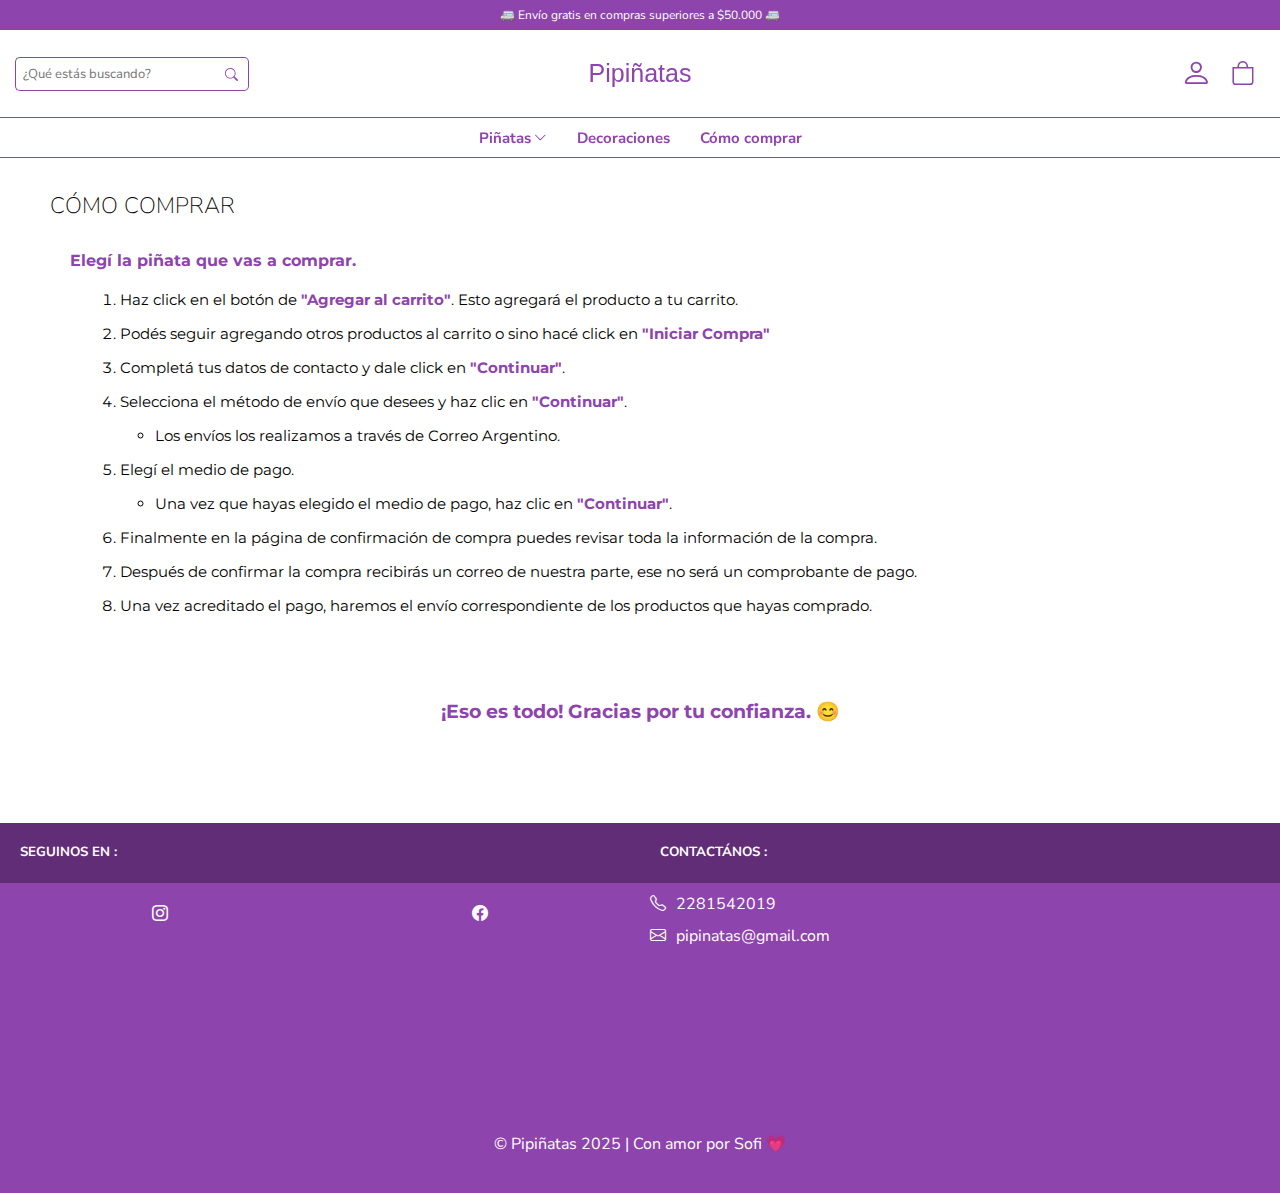
==== commit 1a6d64f9: "cambios en el js" ====
--- a/pages/como-comprar.html
+++ b/pages/como-comprar.html
@@ -36,11 +36,11 @@
         <div class="toplabel text-center">🚐 Envío gratis en compras superiores a $50.000 🚐</div>
         <section>
             <div>
-                <input type="text" name="search" id="search" placeholder="¿Qué estás buscando?">
-                <button type="submit" class="btn search-input-submit" aria-label="Buscar">
+                <input type="text" name="search" id="search" placeholder="¿Qué estás buscando?" oninput="searchProducts()">
+                <button type="submit" class="search-input-submit" aria-label="Buscar">
                     <i class="bi bi-search"></i>
                 </button>
-                <a><i class="bi bi-list"></i></a>
+                <a><i class="bi bi-list"></i> </a>
             </div>
             <div class="logo"><a href="../index.html">Pipiñatas</a></div>
             <div>
@@ -108,7 +108,7 @@
                 </div>
             </div>
             <div class="contacto">
-                <h5>CONTACTÁNOS</h5>
+                <h5>CONTACTÁNOS :</h5>
                 <div>
                     <p><i class="bi bi-telephone"></i>2281542019</p>
                     <p><i class="bi bi-envelope"></i>pipinatas@gmail.com</p>
--- a/css/style.css
+++ b/css/style.css
@@ -7,14 +7,13 @@
 a {
     text-decoration: none;
 }
+a, button, i, .modalHeader, img {
+    -webkit-tap-highlight-color: transparent;
+}
 
 :root {
     --main-color: #8E44AD;
 }
-a, button, i, .modalHeader, div {
-    -webkit-tap-highlight-color: transparent; 
-}
-
 
 
 body {
@@ -37,7 +36,7 @@
 }
 
 b {
-    color: #8E44AD;
+    color: var(--main-color);
 }
 
 .text-center {
@@ -72,7 +71,7 @@
     border: 1px solid var(--main-color);
     position: fixed;
     right: -700px;
-    transition: right 0.4s ease;
+    transition: right 0.5s ease;
     width: 500px;
     top: 0;
     overflow-y: auto;
@@ -199,7 +198,6 @@
 .notificacionProducto_info {
     display: flex;
     width: 100%;
-    font-family: 'Kanit',sans-serif;
     justify-content: center;
     align-items: center;
     margin-bottom: 10px;
@@ -466,37 +464,9 @@
     align-items: center;
     height: 60vh;
     margin-bottom: 70px;
-    background-image: url('../assets/img/banner.png');
+    background-image: url('../assets/img/banner2.png');
     background-size: cover;
     animation: scrollBackground 35s linear infinite;
-    .banner-text
-
-{
-    background-color: var(--main-color);
-    font-weight: bold;
-    text-align: center;
-    padding: 10px;
-    text-transform: none;
-    border: 1px solid black;
-    border-radius: 5px;
-}
-
-.cta-button {
-    display: inline-block;
-    margin-top: 15px;
-    padding: 10px 20px;
-    background-color: #000000;
-    color: white;
-    text-decoration: none;
-    border-radius: 5px;
-    font-weight: bold;
-    transition: .4s;
-}
-
-    .cta-button:hover {
-        background-color: var(--main-color);
-    }
-
 }
 
 .productos-destacados {
@@ -504,7 +474,7 @@
     display: flex;
     flex-direction: column;
     justify-content: center;
-    margin-top: 50px;
+    margin-top: 20px;
     align-items: center;
     border: 1px solid var(--main-color);
     padding: 20px;
@@ -595,7 +565,6 @@
     transform: translate(-50%, -50%);
     z-index: 1000;
     overflow: hidden;
-
     div:first-child
 
 {
@@ -644,13 +613,6 @@
     margin:15px 0 15px 0;
     font-size:1.1rem;
 }
-.btn {
-    display: flex;
-    width: 100%;
-    align-items: center;
-    justify-content: center;
-  }
-
 }
 
 img {
@@ -691,6 +653,7 @@
     border-left:none;
 }
 }
+
 }
 input[type="number"] {
     width: 50px;
@@ -880,7 +843,6 @@
     display: flex;
     flex-wrap:wrap;
     width:85%;
-    min-height: max-content;
     margin-top:50px;
     justify-content: space-around;
     align-items: center;
@@ -891,17 +853,15 @@
     font-weight:400;
 }
 .feed-back-comments {
-    display:flex;
-    flex-direction:column;
-    flex-wrap: wrap;
+    display: flex;
+    flex-direction: column;
     border: 1px solid white;
-    width:30%;
+    width: 30%;
     height: 250px;
-    gap:10px;
-    align-items:center;
-    text-align: center;
-    justify-content:center;
-
+    gap: 10px;
+    align-items: center;
+    justify-content: center;
+    text-align: center;
     i{
     font-size:45px;
 }
@@ -1034,15 +994,18 @@
     color: var(--main-color);
 }
 .btn {
+    display:flex;
+    justify-content:center;
+    align-items:center;
     background-color: var(--main-color);
     color: white;
     font-size: .9rem;
     width: max-content;
     border: none;
+    flex: 1;
     text-decoration: none;
     padding: 5px;
     cursor: pointer;
-    text-align:center;
 }
 .producto-detalle-container {
     width: 100%;
@@ -1067,8 +1030,8 @@
 }
 .producto-detalle-info {
     width: 40vw;
-    height:600px;
-    padding:20px;
+    height: 100%;
+    padding: 20px;
     border: 1px solid var(--main-color);
     h2
 {
@@ -1122,8 +1085,9 @@
     margin-bottom:10px;
 }
 }
+
 .categoria {
-    color:black;
+    color: black;
 }
 .descripcion {
     text-align: justify;
@@ -1132,6 +1096,68 @@
     margin-top: 20px;
 }
 
+.productos-similares-container {
+    margin-top: 70px;
+    width: 100%;
+    height: max-content;
+    flex-direction:column;
+    display: flex;
+    justify-content: center;
+    align-items: center;
+    h2
+{
+    color:var(--main-color);
+}
+}
+.productos-similares-scrolling {
+    margin-top: 50px;
+    margin-bottom:50px;
+    display: flex;
+    width: 85vw;
+    height:300px;
+    align-items: center;
+    overflow-x:auto;
+}
+.scrollable {
+    display: flex;
+    justify-content:space-between;
+    align-items:center;
+    height:100%;
+    width:100%;
+    overflow-x: auto;
+    gap: 15px;
+    scroll-behavior: smooth;
+}
+    .scrolling-botones i {
+        font-size: 2rem;
+        color: var(--main-color);
+        cursor: pointer;
+        margin:0 10px;
+        pointer-events: auto; 
+        transition: color 0.3s ease;
+    }
+
+        .scrolling-botones i:hover {
+            color: #6C3483;
+        }
+.scrolling-card,.decoraciones {
+    flex: 0 0 auto;
+    border: solid 1px var(--main-color);
+    width: 300px;
+    height: 300px;
+    img
+{
+    object-fit:cover;
+    width:100%;
+    height:100%;
+}
+.decoraciones {
+    width:70%;
+}
+}
+.scrollable::-webkit-scrollbar {
+    display:none;
+}
 
 
 @keyframes scrollBackground {
@@ -1144,6 +1170,12 @@
     }
 }
 
+@media(max-width:750px) {
+    .como-comprar {
+        margin: 50px auto;
+    }
+}
+
 @media(max-width:700px) {
     header {
         input
@@ -1155,34 +1187,31 @@
 .search-input-submit {
     display: none;
 }
-.mostrarModalProducto{
-    width: 80%;
-}
+
 .navbar {
     display: flex;
     flex-direction: column;
     justify-content: flex-start;
-    background-color: white;
+    background:white;
     left: -700px;
-    ;
     position: fixed;
     width: 300px;
-    height: 100vh;
+    height: 120% !important;
     border-right: 1px solid var(--main-color);
-    transition: left 0.4s ease;
+    transition: left 0.5s ease;
     padding-top: 20px;
     z-index: 3000;
     ul
 
 {
     display: block;
-    width: 80%;
+    width: 90%;
     margin-top: 100px;
     li
 
 {
     text-align: start;
-    margin-bottom: 30px;
+    margin-bottom: 0px !important;
     font-size: 17px;
     .sublist-responsive
 
@@ -1190,8 +1219,8 @@
     display: none;
     position: relative;
     left: 0;
-    margin-top: 40px;
-    margin-bottom: 0;
+    margin-top: 20px;
+    margin-bottom: -5px;
     width: 100%;
     background-color: white;
 }
@@ -1216,6 +1245,10 @@
     display: none;
 }
 
+}
+
+.redes-sociales {
+    border-right: 1px solid white;
 }
 
 .redes-sociales-iconos {
@@ -1247,128 +1280,217 @@
 }
 }
 
-@media(max-width:520px) {
+@media(max-width:690px) {
     .carritoCompras {
         width: 100%;
         height: 100%;
     }
-    .main-content{
+
+    .navbar {
+        height: 100%;
+    }
+
+    .main-content {
         margin-top: 120px;
         padding: 30px;
     }
-    .main-content.home{
-        width: 100vw;
-        margin-top: 119px;
-        padding: 0;
-        .banner{
-            height: 70vh;
-            margin-bottom: 0px;
-        }
-    }
-    .mostrarModalProducto {
-        display: flex;
-        flex-direction: column;
-        justify-content: center;
-        align-items: center;
-        gap: 0;
-        padding: 0;
-        width: 90vw !important;   
-        height: 480px !important;
-        
-    }
-    .header-producto{
-        position: absolute;
-        top: 0;
-    }
-    .mostrarModalProducto .img-producto {
-        padding: 0;
-        margin-top: 65px;
-        width: 85% !important; 
-        height: 300px !important;
-        border: 1px solid white !important;
-    }
+
+        .main-content.home {
+            width: 100vw;
+            margin-top: 119px;
+            padding: 0;
+            .banner
+
+{
+    height: 70vh;
+    margin-bottom: 0px;
+}
+
+}
+
+h2 {
+    margin-bottom: 25px !important;
+    font-size: 21px !important;
+}
+
+.mostrarModalProducto {
+    display: flex;
+    flex-direction: column;
+    justify-content: center;
+    align-items: center;
+    margin: 0 !important;
+    padding: 0 !important;
+    width: 90vw !important;
+    border: 2px solid var(--main-color) !important;
+    height: 480px !important;
+}
+
+.header-producto {
+    position: absolute;
+    top: 0;
+}
+
+.mostrarModalProducto .img-producto {
+    padding: 0;
+    margin-top: 65px;
+    width: 85% !important;
+    height: 300px !important;
+    border: 1px solid white !important;
+}
+
     .mostrarModalProducto .img-producto img {
         height: 100%;
         width: 100%;
         border: 1px solid white;
         object-fit: cover;
     }
-    .input-cantidad{
+
+.input-cantidad {
+    width: 100% !important;
+    height: 100%;
+}
+
+#cantidad {
+    padding-top: 15px;
+    padding-right: 15px;
+}
+
+.agregar-al-carrito {
+    font-size: 13px;
+    width: 100%;
+    padding: 0 !important;
+    border: 3px solid var(--main-color);
+    text-align: center;
+    border: 2px solid var(--main-color) !important;
+}
+
+#modalPrecio {
+    text-align: center;
+    margin: 0px;
+    border-top: 2px solid var(--main-color);
+    height: 40% !important;
+    color: var(--main-color);
+    font-size: 20px;
+    padding: 15px;
+    font-weight: bold;
+}
+.decoraciones-container{
+    margin-top: 20px;
+    width: 100%;
+    height: 100%;
+    overflow-x: auto;
+    overflow-y: auto;
+}
+.scrolling-botones{
+    display: none;
+}
+.scrollable {
+    display: flex;
+    align-items: center;
+    width: 100%;
+    height: max-content;
+    overflow-y: hidden;
+    scroll-behavior: smooth;  
+}
+
+.scrolling-card {
+    width: 100%;  
+    height: 400px;
+    border: 1px solid var(--main-color);
+    
+    img {
+        object-position: center;
+        object-fit: contain;
         width: 100%;
-        height: 100%;
-        border-bottom: none;
+        height: 100%;  
     }
-    #cantidad{
-        padding-top: 15px;
-        padding-right: 15px;
-    }
-    .agregar-al-carrito{
-        font-size: 13px;
-        width: 100%;
-        border: 3px solid var(--main-color);
-        text-align: center;
-    }
-    #modalPrecio{
-        text-align: center;
-        margin: 0px;
-        border-top: 2px solid var(--main-color);
-        height:40% !important;
-        color: var(--main-color);
-        font-size: 20px;
-        padding:15px;
-        font-weight: bold;
-    }
-    .mostrarModalProducto .info-producto{
-        width: 100% !important;
-        border: none;
-        gap: 0;
-        margin: 0;
-        padding: 0;
-        border: 1px solid white !important;
-    }
-    .notificacionProducto{
-        left: 50%;
-        transform: translate(-50%, -50%);
-    }
-    .como-comprar{
-        display: flex;
-        justify-content: center;
-        align-items: center;
-        padding: 0px !important;
-        gap: 5px;
-        p{
-            text-align: center;
-            margin-top: 15px;
-            margin-bottom: 15px !important;
-            font-size: 16px !important;
-        }
-        ol{
-            margin: 10px !important;
-
-            li{
-                margin: 0 0 20px 0 !important;
-                font-size: 12px !important;
-                text-align: justify;
-                line-height: 1.3rem;
-            }
-            li::marker{
-                font-size: 13px;
-                font-weight: bold;
-                color: var(--main-color) ;
-            }
-        }
-    }
-    .mensajeSaludo{
-        font-size: 16px !important;
-        margin-top: 30px !important;
-       }
-    .footer{
-        h5{
-            font-size: 12px;
-        }
-        p{
-            font-size: 14px;
-        }
-    }
-    }
-   +}
+
+.mostrarModalProducto .info-producto {
+    width: 100% !important;
+    border: none;
+    gap: 0;
+    margin: 0;
+    padding: 0;
+}
+
+.notificacionProducto {
+    left: 50%;
+    transform: translate(-50%, -50%);
+}
+
+.feed-back {
+    width: 100%;
+    height: 80%;
+    padding: 20px;
+    margin-top: 100px;
+}
+
+.feed-back-container {
+    margin-top: 10px;
+    gap: 50px;
+}
+
+.feed-back-comments {
+    width: 90vw;
+}
+.producto-detalle-info {
+    width:100% !important;
+
+    h2
+{
+    margin-bottom: 5px !important;
+}
+}
+
+.como-comprar {
+    display: flex;
+    justify-content: center;
+    align-items: center;
+    padding: 0px !important;
+    margin: 0 !important;
+    gap: 5px;
+    p
+
+{
+    text-align: center;
+    margin-top: 15px;
+    margin-bottom: 15px !important;
+    font-size: 16px !important;
+}
+
+ol {
+    margin: 10px !important;
+    li
+
+{
+    margin: 0 0 20px 0 !important;
+    font-size: 13px !important;
+    text-align: justify;
+    line-height: 1.3rem;
+}
+
+li::marker {
+    font-size: 13px;
+    font-weight: bold;
+    color: var(--main-color);
+}
+
+}
+}
+.mensajeSaludo {
+    font-size: 16px !important;
+    margin-top: 30px !important;
+}
+.footer {
+    h5
+
+{
+    font-size: 12px;
+}
+
+p {
+    font-size: 14px;
+}
+}
+}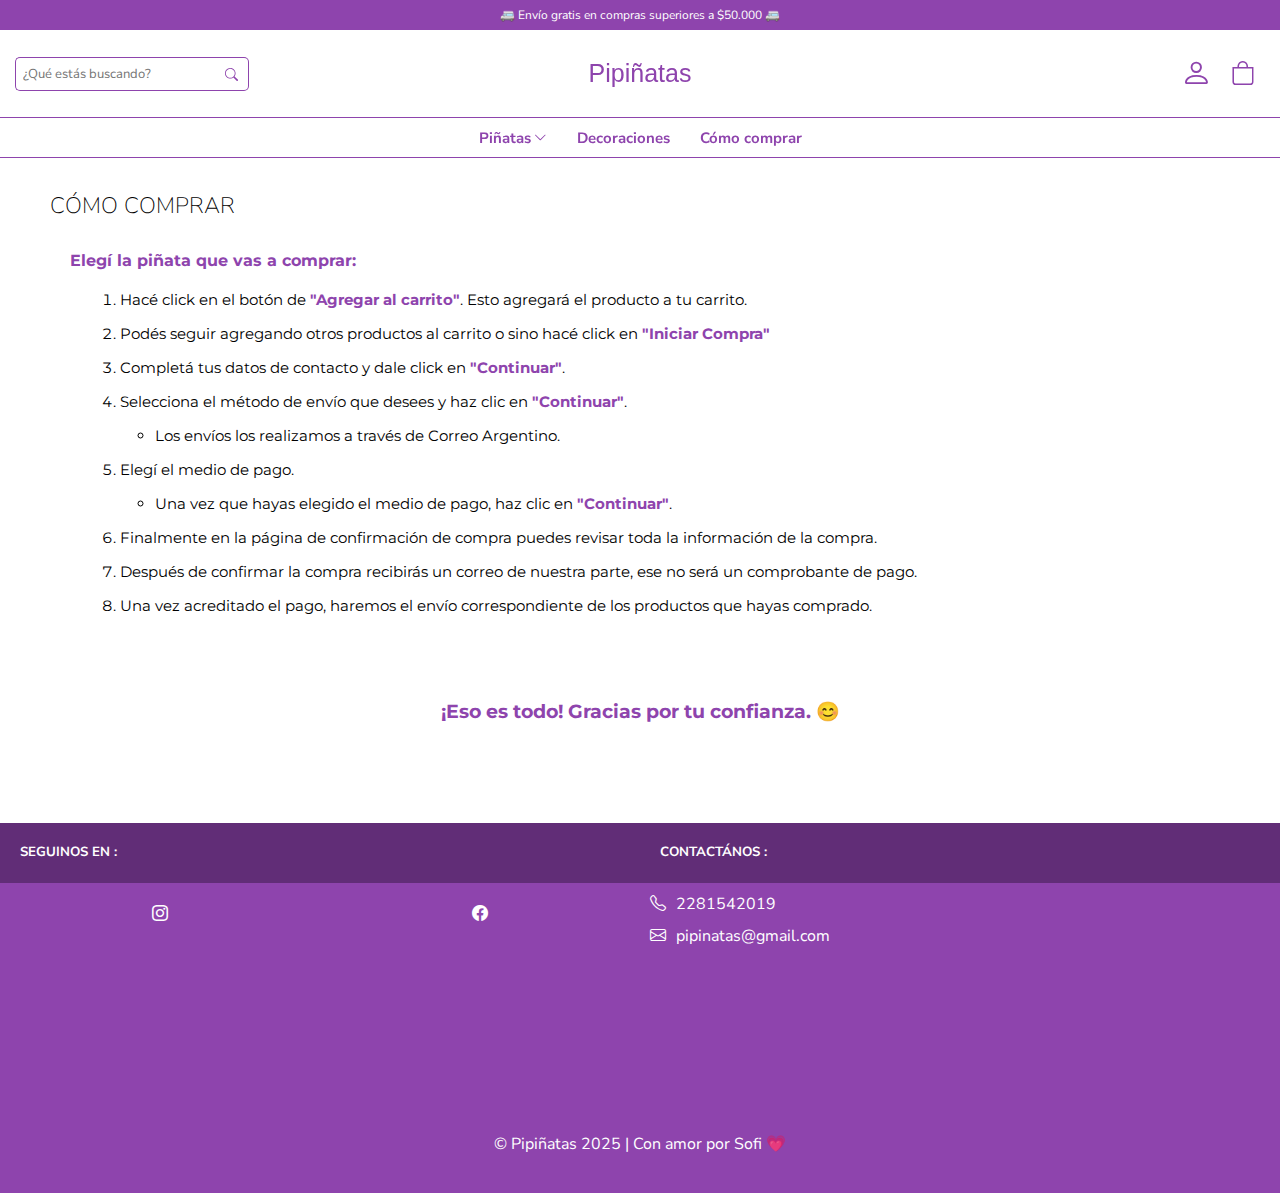
==== commit 3329d5aa: "cambios estilos" ====
--- a/pages/como-comprar.html
+++ b/pages/como-comprar.html
@@ -54,17 +54,17 @@
             <ul>
                 <li><a id="menuList">Piñatas<i class="bi bi-chevron-down"></i></a></li>
                 <li><a href="./decoraciones.html">Decoraciones</a></li>
-                <li><a href="#">Cómo comprar</a></li>
+                <li><a href="./como-comprar.html">Cómo comprar</a></li>
             </ul>
         </nav>
         <div class="sublist">
             <ul>
-                <li><a href="">INFANTILES</a></li>
-                <li><a href="">HALLOWEEN</a></li>
-                <li><a href="">DEPORTES</a></li>
-                <li><a href="">SUPERHÉROES</a></li>
-                <li><a href="">ANIMALES</a></li>
-                <li><a href="">MINIS</a></li>
+                <li><a href="./pinatas-infantiles.html">INFANTILES</a></li>
+                <li><a href="./pinatas-animales.html">ANIMALES</a></li>
+                <li><a href="./pinatas-deportes.html">DEPORTES</a></li>
+                <li><a href="./pinatas-superheroes.html">SUPERHÉROES</a></li>
+                <li><a href="./pinatas-halloween.html">HALLOWEEN</a></li>
+                <li><a href="./pinatas-minis.html">MINIS</a></li>
             </ul>
         </div>
         <div id="modalOverlay"></div>
@@ -73,9 +73,9 @@
         <section class="main-content">
             <h1>Cómo comprar</h1>
             <div class="como-comprar">
-                <p>Elegí la piñata que vas a comprar.</p>
+                <p>Elegí la piñata que vas a comprar:</p>
                 <ol>
-                    <li>Haz click en el botón de <b>"Agregar al carrito"</b>. Esto agregará el producto a tu carrito.</li>
+                    <li>Hacé click en el botón de <b>"Agregar al carrito"</b>. Esto agregará el producto a tu carrito.</li>
                     <li>Podés seguir agregando otros productos al carrito o sino hacé click en <b>"Iniciar Compra"</b></li>
                     <li>Completá tus datos de contacto y dale click en  <b>"Continuar"</b>.</li>
                     <li>Selecciona el método de envío que desees y haz clic en  <b>"Continuar"</b>.</li>
--- a/css/style.css
+++ b/css/style.css
@@ -7,7 +7,7 @@
 a {
     text-decoration: none;
 }
-a, button, i, .modalHeader, img {
+a, button, i, .modalHeader, img, #modalOverlay {
     -webkit-tap-highlight-color: transparent;
 }
 
@@ -464,7 +464,7 @@
     align-items: center;
     height: 60vh;
     margin-bottom: 70px;
-    background-image: url('../assets/img/banner2.png');
+    background-image: url('../assets/img/banner3.png');
     background-size: cover;
     animation: scrollBackground 35s linear infinite;
 }
@@ -579,6 +579,7 @@
 
 .info-producto {
     display:flex;
+    width: 100%;
     gap:10px;
     flex-direction:column;
 
@@ -612,19 +613,22 @@
 p {
     margin:15px 0 15px 0;
     font-size:1.1rem;
+    text-align: center;
 }
 }
 
 img {
     width: 100%;
     height: 100%;
-    object-fit: cover;
+    object-fit: contain;
+    object-position: center;
 }
 .input-cantidad {
     display: flex;
     border:none;
     width:100%;
-    justify-content:space-between;
+    height: 55px;
+    justify-content:center;
     align-items: center;
     
     div
@@ -639,7 +643,8 @@
 
     button
 {
-    width: 80px;
+    width: 40%;
+    height: 100%;
     padding: 15px;
     background-color: white;
     color: var(--main-color);
@@ -652,14 +657,15 @@
 button:first-child {
     border-left:none;
 }
+.agregar-al-carrito{
+    width: 100%;
+}
 }
 
 }
 input[type="number"] {
-    width: 50px;
-    height:40px;
-    text-align: center;
-    padding-left:15px;
+    width: 20%;
+    text-align: center;
     font-size: .9rem;
     outline:none;
     border:none;
@@ -1117,6 +1123,7 @@
     height:300px;
     align-items: center;
     overflow-x:auto;
+    overflow-y: hidden;
 }
 .scrollable {
     display: flex;
@@ -1125,6 +1132,7 @@
     height:100%;
     width:100%;
     overflow-x: auto;
+    overflow-y: hidden;
     gap: 15px;
     scroll-behavior: smooth;
 }
@@ -1143,17 +1151,26 @@
 .scrolling-card,.decoraciones {
     flex: 0 0 auto;
     border: solid 1px var(--main-color);
-    width: 300px;
-    height: 300px;
+    width: 500px;
+    height: 450px;
+    overflow-y: hidden;
     img
 {
-    object-fit:cover;
+    object-fit:contain;
+    object-position: center;
     width:100%;
     height:100%;
 }
 .decoraciones {
     width:70%;
 }
+}
+.decoraciones-container{
+    display: flex;
+    margin-top: 20px;
+    width: 100%;
+    gap: 10px;
+    align-items: center;
 }
 .scrollable::-webkit-scrollbar {
     display:none;
@@ -1170,13 +1187,16 @@
     }
 }
 
-@media(max-width:750px) {
-    .como-comprar {
-        margin: 50px auto;
+@media(max-width:1550px) {
+    .mostrarModalProducto{
+        width: 60vw !important;
     }
-}
-
-@media(max-width:700px) {
+    .agregar-al-carrito{
+        font-size: 13px;
+    }
+}
+
+@media(max-width:1000px) {
     header {
         input
 
@@ -1187,7 +1207,6 @@
 .search-input-submit {
     display: none;
 }
-
 .navbar {
     display: flex;
     flex-direction: column;
@@ -1246,6 +1265,9 @@
 }
 
 }
+.mostrarModalProducto{
+    width: 85vw !important;
+}
 
 .redes-sociales {
     border-right: 1px solid white;
@@ -1307,6 +1329,10 @@
 }
 
 }
+.home h1 {
+    margin-top: 20px;
+    margin-left: 20px;
+}
 
 h2 {
     margin-bottom: 25px !important;
@@ -1322,7 +1348,7 @@
     padding: 0 !important;
     width: 90vw !important;
     border: 2px solid var(--main-color) !important;
-    height: 480px !important;
+    height: max-content !important;
 }
 
 .header-producto {
@@ -1347,17 +1373,14 @@
 
 .input-cantidad {
     width: 100% !important;
-    height: 100%;
-}
-
-#cantidad {
-    padding-top: 15px;
-    padding-right: 15px;
-}
-
+}
+.input-cantidad > div{
+border-bottom: none !important;
+}
 .agregar-al-carrito {
     font-size: 13px;
     width: 100%;
+    height: 100% !important;
     padding: 0 !important;
     border: 3px solid var(--main-color);
     text-align: center;
@@ -1466,8 +1489,8 @@
 {
     margin: 0 0 20px 0 !important;
     font-size: 13px !important;
-    text-align: justify;
     line-height: 1.3rem;
+
 }
 
 li::marker {
